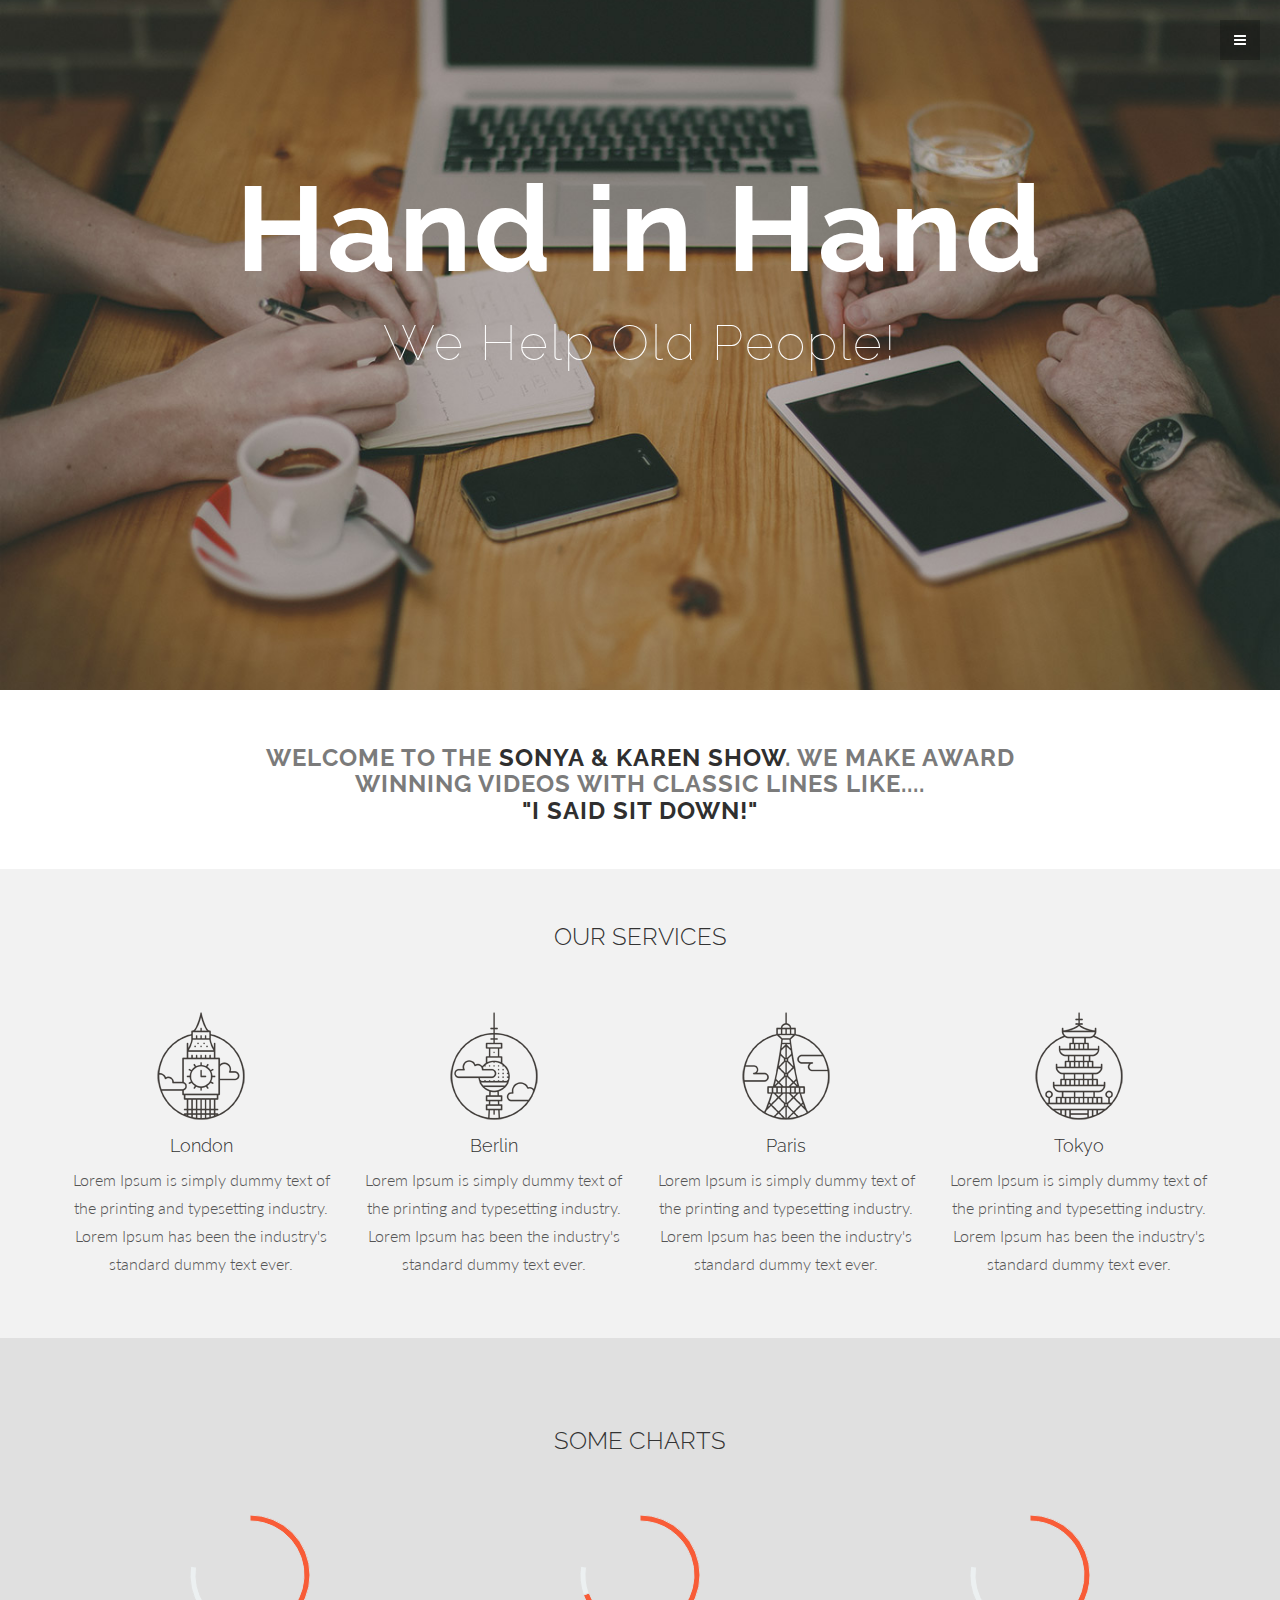
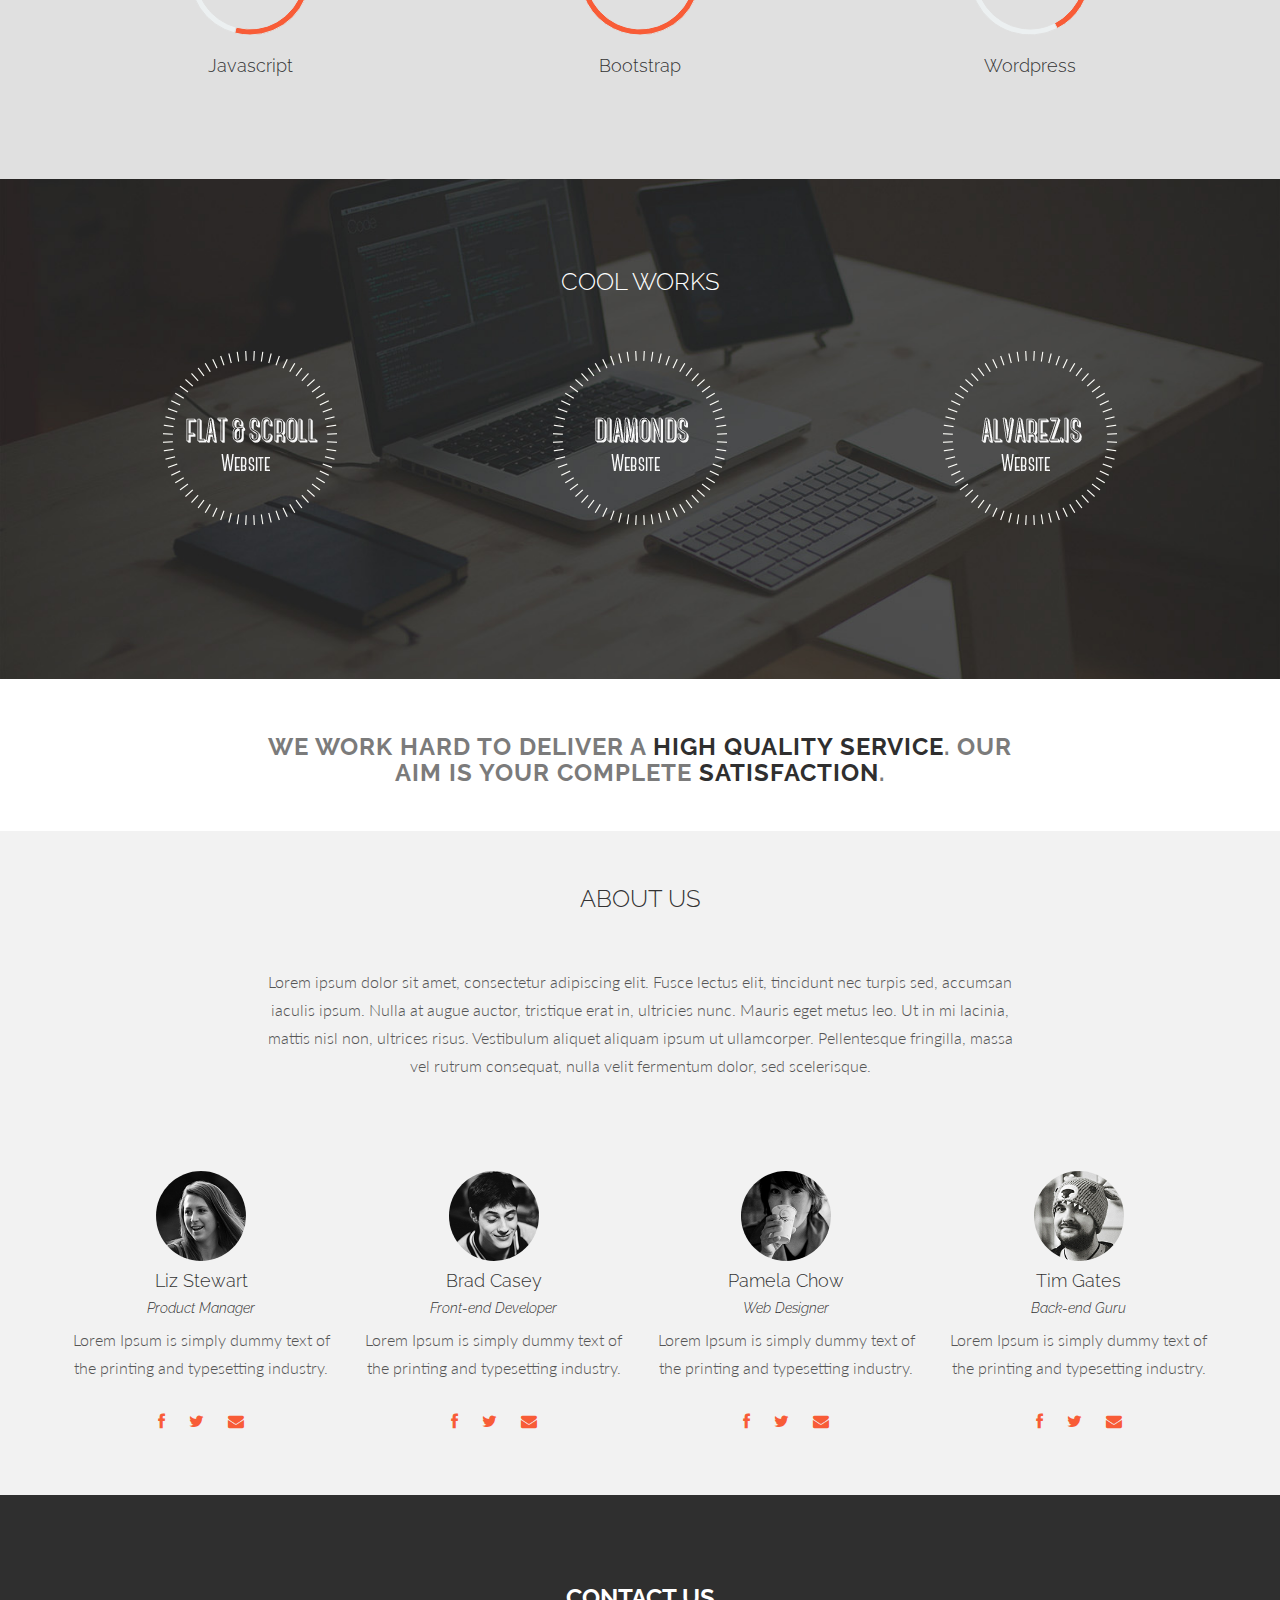
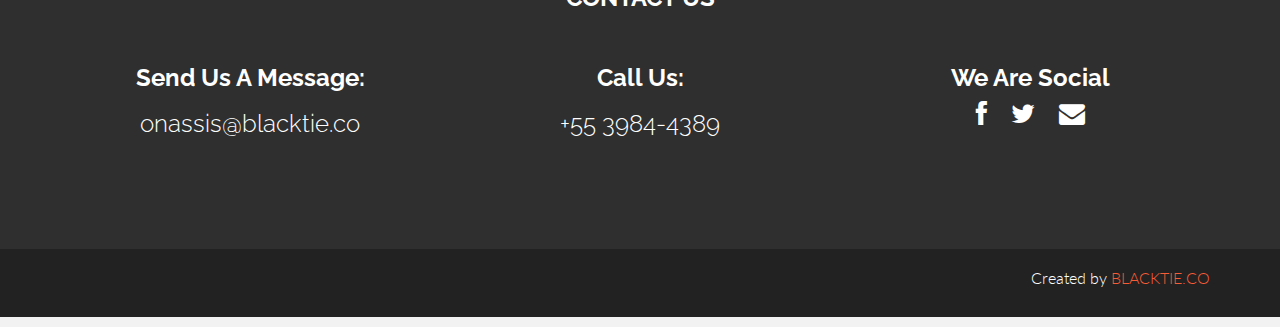
==== index.html @ 619f64b6 "initial push" ====
<!DOCTYPE html>
<html lang="en">
  <head>
    <meta charset="utf-8">
    <meta name="viewport" content="width=device-width, initial-scale=1.0">
    <meta name="description" content="">
    <meta name="author" content="">
    <link rel="shortcut icon" href="assets/ico/favicon.png">

    <title>Onassis - Bootstrap 3 Theme</title>

    <!-- Bootstrap core CSS -->
    <link href="assets/css/bootstrap.css" rel="stylesheet">

    <!-- Custom styles for this template -->
    <link href="assets/css/main.css" rel="stylesheet">
	<link rel="stylesheet" href="assets/css/font-awesome.min.css">

    <script src="assets/js/jquery.min.js"></script>
	<script src="assets/js/Chart.js"></script>
	<script src="assets/js/modernizr.custom.js"></script>
	

	
    <link href='http://fonts.googleapis.com/css?family=Lato:300,400,700,300italic,400italic' rel='stylesheet' type='text/css'>
    <link href='http://fonts.googleapis.com/css?family=Raleway:400,300,700' rel='stylesheet' type='text/css'>

    <!-- HTML5 shim and Respond.js IE8 support of HTML5 elements and media queries -->
    <!--[if lt IE 9]>
      <script src="assets/js/html5shiv.js"></script>
      <script src="assets/js/respond.min.js"></script>
    <![endif]-->
  </head>

  <body data-spy="scroll" data-offset="0" data-target="#theMenu">
		
	<!-- Menu -->
	<nav class="menu" id="theMenu">
		<div class="menu-wrap">
			<h1 class="logo"><a href="index.html#home">Onassis</a></h1>
			<i class="icon-remove menu-close"></i>
			<a href="#home" class="smoothScroll">Home</a>
			<a href="#services" class="smoothScroll">Services</a>
			<a href="#portfolio" class="smoothScroll">Portfolio</a>
			<a href="#about" class="smoothScroll">About</a>
			<a href="#contact" class="smoothScroll">Contact</a>
			<a href="#"><i class="icon-facebook"></i></a>
			<a href="#"><i class="icon-twitter"></i></a>
			<a href="#"><i class="icon-dribbble"></i></a>
			<a href="#"><i class="icon-envelope"></i></a>
		</div>
		
		<!-- Menu button -->
		<div id="menuToggle"><i class="icon-reorder"></i></div>
	</nav>


	
	<!-- ========== HEADER SECTION ========== -->
	<section id="home" name="home"></section>
	<div id="headerwrap">
		<div class="container">
			<br>
			<h1>Hand in Hand</h1>
			<h2>We Help Old People!</h2>
			<div class="row">
				<br>
				<br>
				<br>
				<div class="col-lg-6 col-lg-offset-3">
				</div>
			</div>
		</div><!-- /container -->
	</div><!-- /headerwrap -->
	
	
	<!-- ========== WHITE SECTION ========== -->
	<div id="w">
		<div class="container">
			<div class="row">
				<div class="col-lg-8 col-lg-offset-2">
				<h3>WELCOME TO THE <bold>SONYA & KAREN SHOW</bold>. WE MAKE AWARD WINNING VIDEOS WITH CLASSIC LINES LIKE.... <br/>
					<bold>"I SAID SIT DOWN!"</bold> 
				</h3>
				</div>
			</div>
		</div><!-- /container -->
	</div><!-- /w -->
	
	<!-- ========== SERVICES - GREY SECTION ========== -->
	<section id="services" name="services"></section>
	<div id="g">
		<div class="container">
			<div class="row">
				<h3>OUR SERVICES</h3>
				<br>
				<br>
				<div class="col-lg-3">
					<img src="assets/img/s1.png">
					<h4>London</h4>
					<p>Lorem Ipsum is simply dummy text of the printing and typesetting industry. Lorem Ipsum has been the industry's standard dummy text ever.</p>
				</div>
				<div class="col-lg-3">
					<img src="assets/img/s2.png">
					<h4>Berlin</h4>
					<p>Lorem Ipsum is simply dummy text of the printing and typesetting industry. Lorem Ipsum has been the industry's standard dummy text ever.</p>
				</div>
				<div class="col-lg-3">
					<img src="assets/img/s3.png">
					<h4>Paris</h4>
					<p>Lorem Ipsum is simply dummy text of the printing and typesetting industry. Lorem Ipsum has been the industry's standard dummy text ever.</p>
				</div>
				<div class="col-lg-3">
					<img src="assets/img/s4.png">
					<h4>Tokyo</h4>
					<p>Lorem Ipsum is simply dummy text of the printing and typesetting industry. Lorem Ipsum has been the industry's standard dummy text ever.</p>
				</div>
			</div>
		</div><!-- /container -->
	</div><!-- /g -->
	
	<!-- ========== CHARTS - DARK GREY SECTION ========== -->
	<div id="dg">
		<div class="container">
			<div class="row">
				<h3>SOME CHARTS</h3>
				<br>
				<br>
				<div class="col-lg-4">
					<canvas id="javascript" height="130" width="130"></canvas>
					<br>
					<h4>Javascript</h4>
					<br>
					<script>
						var doughnutData = [
								{
									value: 70,
									color:"#f85c37"
								},
								{
									value : 30,
									color : "#ecf0f1"
								}
							];
							var myDoughnut = new Chart(document.getElementById("javascript").getContext("2d")).Doughnut(doughnutData);
					</script>

				</div>
				<div class="col-lg-4">
					<canvas id="bootstrap" height="130" width="130"></canvas>
					<br>
					<h4>Bootstrap</h4>
					<br>
					<script>
						var doughnutData = [
								{
									value: 90,
									color:"#f85c37"
								},
								{
									value : 10,
									color : "#ecf0f1"
								}
							];
							var myDoughnut = new Chart(document.getElementById("bootstrap").getContext("2d")).Doughnut(doughnutData);
					</script>
				</div>
				<div class="col-lg-4">
					<canvas id="wordpress" height="130" width="130"></canvas>
					<br>
					<h4>Wordpress</h4>
					<br>
					<script>
						var doughnutData = [
								{
									value: 55,
									color:"#f85c37"
								},
								{
									value : 45,
									color : "#ecf0f1"
								}
							];
							var myDoughnut = new Chart(document.getElementById("wordpress").getContext("2d")).Doughnut(doughnutData);
					</script>
				</div>
			
			</div>	
		</div><!-- /container -->
	</div><!-- /dg -->
	
	<section id="portfolio" name="portfolio"></section>
	<div id="portfoliowrap">
		<div class="container">
			<div class="row">
				<h3>COOL WORKS</h3>
				<br>
				<br>
				<div class="col-lg-4 port-space">
					<a href="item.html"><img src="assets/img/work1.png"></a>
				</div>
				<div class="col-lg-4 port-space">
					<a href="item.html"><img src="assets/img/work2.png"></a>
				</div>
				<div class="col-lg-4 port-space">
					<a href="item.html"><img src="assets/img/work3.png"></a>
				</div>				
			</div>	
		</div><!-- /container -->
	</div><!-- /portfoliowrap -->
	
	<!-- ========== WHITE SECTION ========== -->
	<div id="w">
		<div class="container">
			<div class="row">
				<div class="col-lg-8 col-lg-offset-2">
				<h3>WE WORK HARD TO DELIVER A <bold>HIGH QUALITY SERVICE</bold>. OUR AIM IS YOUR COMPLETE <bold>SATISFACTION</bold>.
				</h3>
				</div>
			</div>
		</div><!-- /container -->
	</div><!-- /w -->
	
	<!-- ========== ABOUT - GREY SECTION ========== -->
	<section id="about" name="about"></section>
	<div id="g">
		<div class="container">
			<div class="row">
				<h3>ABOUT US</h3>
				<br>
				<br>
				<div class="col-lg-2"></div>
				<div class="col-lg-8">
				<p>Lorem ipsum dolor sit amet, consectetur adipiscing elit. Fusce lectus elit, tincidunt nec turpis sed, accumsan iaculis ipsum. Nulla at augue auctor, tristique erat in, ultricies nunc. Mauris eget metus leo. Ut in mi lacinia, mattis nisl non, ultrices risus. Vestibulum aliquet aliquam ipsum ut ullamcorper. Pellentesque fringilla, massa vel rutrum consequat, nulla velit fermentum dolor, sed scelerisque.</p>
				<br>
				<br>
				</div>
				<div class="col-lg-2"></div>
				<div class="col-lg-3 team">
					<img class="img-circle" src="assets/img/team01.jpg" height="90" width="90">
					<h4>Liz Stewart</h4>
					<h5><i>Product Manager</i></h5>
					<p>Lorem Ipsum is simply dummy text of the printing and typesetting industry.</p>
					<p>
						<a href="index.html#"><i class="icon-facebook"></i></a>
						<a href="index.html#"><i class="icon-twitter"></i></a>
						<a href="index.html#"><i class="icon-envelope"></i></a>

					</p>
				</div>

				<div class="col-lg-3 team">
					<img class="img-circle" src="assets/img/team02.jpg" height="90" width="90">
					<h4>Brad Casey</h4>
					<h5><i>Front-end Developer</i></h5>
					<p>Lorem Ipsum is simply dummy text of the printing and typesetting industry.</p>
					<p>
						<a href="index.html#"><i class="icon-facebook"></i></a>
						<a href="index.html#"><i class="icon-twitter"></i></a>
						<a href="index.html#"><i class="icon-envelope"></i></a>

					</p>
				</div>

				<div class="col-lg-3 team">
					<img class="img-circle" src="assets/img/team03.jpg" height="90" width="90">
					<h4>Pamela Chow</h4>
					<h5><i>Web Designer</i></h5>
					<p>Lorem Ipsum is simply dummy text of the printing and typesetting industry.</p>
					<p>
						<a href="index.html#"><i class="icon-facebook"></i></a>
						<a href="index.html#"><i class="icon-twitter"></i></a>
						<a href="index.html#"><i class="icon-envelope"></i></a>

					</p>
				</div>

				<div class="col-lg-3 team">
					<img class="img-circle" src="assets/img/team04.jpg" height="90" width="90">
					<h4>Tim Gates</h4>
					<h5><i>Back-end Guru</i></h5>
					<p>Lorem Ipsum is simply dummy text of the printing and typesetting industry.</p>
					<p>
						<a href="index.html#"><i class="icon-facebook"></i></a>
						<a href="index.html#"><i class="icon-twitter"></i></a>
						<a href="index.html#"><i class="icon-envelope"></i></a>

					</p>
				</div>
			</div>
		</div><!-- /container -->
	</div><!-- /g -->
	
	<!-- ========== FOOTER SECTION ========== -->
	<section id="contact" name="contact"></section>
	<div id="f">
		<div class="container">
			<div class="row">
					<h3><b>CONTACT US</b></h3>
					<br>
					<div class="col-lg-4">
						<h3><b>Send Us A Message:</b></h3>
						<h3>onassis@blacktie.co</h3>
						<br>
					</div>
					
					<div class="col-lg-4">	
						<h3><b>Call Us:</b></h3>
						<h3>+55 3984-4389</h3>
						<br>
					</div>
					
					<div class="col-lg-4">
						<h3><b>We Are Social</b></h3>
						<p>
							<a href="index.html#"><i class="icon-facebook"></i></a>
							<a href="index.html#"><i class="icon-twitter"></i></a>
							<a href="index.html#"><i class="icon-envelope"></i></a>
						</p>
						<br>
					</div>
				</div>
			</div>
		</div><!-- /container -->
	</div><!-- /f -->
	
	<div id="c">
		<div class="container">
			<p>Created by <a href="http://www.blacktie.co">BLACKTIE.CO</a></p>
		
		</div>
	</div>
	
	

    <!-- Bootstrap core JavaScript
    ================================================== -->
    <!-- Placed at the end of the document so the pages load faster -->
	<script src="assets/js/classie.js"></script>
    <script src="assets/js/bootstrap.min.js"></script>
    <script src="assets/js/smoothscroll.js"></script>
	<script src="assets/js/main.js"></script>
</body>
</html>
---- assets/css/main.css ----
/*
 * Author: Carlos Alvarez
 * URL: http://alvarez.is
 *
 * Project Name: Onassis - Free Bootstrap 3 Theme
 * Version: 1.0
 * URL: http://blacktie.co
 */

body {
  background-color: #f2f2f2;
    font-family: "Lato";
    font-weight: 300;
    font-size: 16px;
    color: #555;

    -webkit-font-smoothing: antialiased;
    -webkit-overflow-scrolling: touch;
}

/* Titles */
h1, h2, h3, h4, h5, h6 {
    font-family: "Raleway";
    font-weight: 300;
    color: #333;
}


/* Paragraph & Typographic */
p {
    line-height: 28px;
    margin-bottom: 25px;
}

.centered {
    text-align: center;
}

/* Links */
a {
    color: #f85c37;
    word-wrap: break-word;

    -webkit-transition: color 0.1s ease-in, background 0.1s ease-in;
    -moz-transition: color 0.1s ease-in, background 0.1s ease-in;
    -ms-transition: color 0.1s ease-in, background 0.1s ease-in;
    -o-transition: color 0.1s ease-in, background 0.1s ease-in;
    transition: color 0.1s ease-in, background 0.1s ease-in;
}

a:hover,
a:focus {
    color: #7b7b7b;
    text-decoration: none;
    outline: 0;
}

a:before,
a:after {
    -webkit-transition: color 0.1s ease-in, background 0.1s ease-in;
    -moz-transition: color 0.1s ease-in, background 0.1s ease-in;
    -ms-transition: color 0.1s ease-in, background 0.1s ease-in;
    -o-transition: color 0.1s ease-in, background 0.1s ease-in;
    transition: color 0.1s ease-in, background 0.1s ease-in;
}

 hr {
    display: block;
    height: 1px;
    border: 0;
    border-top: 1px solid #ccc;
    margin: 1em 0;
    padding: 0;
}


/* ==========================================================================
   Wrap Sections
   ========================================================================== */

#headerwrap {
	background: url(../img/header-bg.jpg) no-repeat center top;
	margin-top: -10px;
	padding-top:20px;
	text-align:center;
	background-attachment: relative;
	background-position: center center;
	min-height: 700px;
	width: 100%;
	
    -webkit-background-size: 100%;
    -moz-background-size: 100%;
    -o-background-size: 100%;
    background-size: 100%;

    -webkit-background-size: cover;
    -moz-background-size: cover;
    -o-background-size: cover;
    background-size: cover;
}

#headerwrap h1 {
	margin-top: 130px;
	color: white;
	font-size: 120px;
	font-weight: 700;
	letter-spacing: 3px;
}

#headerwrap h2 {
	color: white;
	font-size: 50px;
	font-weight: 100;
	letter-spacing: 2px;
}

/* Portfolio Wrap */
#portfoliowrap {
	background: url(../img/portfolio-bg.jpg) no-repeat center top;
	margin-top: 0px;
	padding-top:70px;
	text-align:center;
	background-attachment: relative;
	background-position: center center;
	min-height: 500px;
	width: 100%;
	
    -webkit-background-size: 100%;
    -moz-background-size: 100%;
    -o-background-size: 100%;
    background-size: 100%;

    -webkit-background-size: cover;
    -moz-background-size: cover;
    -o-background-size: cover;
    background-size: cover;
}


#portfoliowrap h3 {
	color: #ffffff;
}

.port-space {
	padding-bottom: 20px;
}


/* White Wrap */

#w {
	background: #ffffff;
	padding-top: 35px;
	padding-bottom: 35px;
	text-align: center;
}

#w h3 {
	font-weight: 700;
	color: #7b7b7b;
	letter-spacing: 1px;
}

#w bold {
	color: #2f2f2f;
}


/* Grey Wrap */

#g {
	background: #f2f2f2;
	padding-top: 35px;
	padding-bottom: 35px;
	text-align: center;
}

/* Dark Grey Wrap */
#dg {
	background: #e0e0e0;
	padding-top: 70px;
	padding-bottom: 70px;
	text-align: center;
}

/* Footer Wrap */

#f {
	background: #2f2f2f;
	padding-top: 70px;
	padding-bottom: 70px;
	text-align: center
}

#f h3 {
	color: white;	
}

#f i {
	font-size: 26px;
	color: white;
	padding-left: 10px;
	padding-right: 10px;
}

/* Copyright Wrap */

#c {
	background: #222222;
	padding-top: 15px;
	text-align: right;
}

#c p {
	color: white
}


/* item Wrap */

#itemwrap {
	background: url(../img/item-bg.jpg) no-repeat center top;
	margin-top: 0px;
	padding-top:70px;
	text-align:center;
	background-attachment: relative;
	background-position: center center;
	min-height: 500px;
	width: 100%;
	
    -webkit-background-size: 100%;
    -moz-background-size: 100%;
    -o-background-size: 100%;
    background-size: 100%;

    -webkit-background-size: cover;
    -moz-background-size: cover;
    -o-background-size: cover;
    background-size: cover;
}

#itemwrap h1 {
	margin-top: 40px;
	color: white;
	font-size: 100px;
	font-weight: 700;
	letter-spacing: 3px;
}

#itemwrap h2 {
	color: white;
	font-size: 50px;
	font-weight: 100;
	letter-spacing: 2px;
}


.desc {
	text-align: left;
}

.desc-b {
	border-left: 4px solid #bababa;
}

.desc-a i {
	color: #555;
	padding-right: 8px;
}

.desc-b i {
	color: #555;
	padding-right: 8px;
}



/* MENU CONF*/

.menu {
	position: fixed;
	right: -200px;
	width: 260px;
	height: 100%;
	top: 0;
	z-index: 10;
	text-align: left;
}

.menu.menu-open {
	right: 0px;
}

.menu-wrap {
	position: absolute;
	top: 0;
	left: 60px;
	background: #1a1a1a;
	width: 200px;
	height: 100%;
}

.menu h1.logo a {
	font-family: 'Raleway', Helvetica, Arial, sans-serif;
	font-size: 16px;
	font-weight: 800;
	letter-spacing: 0.15em;
	line-height: 40px;
	text-transform: uppercase;
	color: #ffffff;
	margin-top: 20px;
}

.menu h1.logo a:hover {
	color: #f85c37;
}

.menu img.logo {
	margin: 20px 0;
	max-width: 160px;
}

.menu a {
	margin-left: 20px;
	color: #808080;
	display: block;
	font-size: 12px;
	font-weight: 700;
	line-height: 40px;
	letter-spacing: 0.1em;
	text-transform: uppercase;
}

.menu a:hover {
	color: #ffffff;
}

.menu a:active {
	color: #ffffff;
}

.menu a > i {
	float: left;
	display: inline-block;
	vertical-align: middle; 
	text-align: left;
	width: 25px;
	font-size: 14px;
	line-height: 40px;
	margin: 25px 2px;
}

.menu-close {
	cursor: pointer;
	display: block;
	position: absolute;
	font-size: 14px;
	color: #808080;
	width: 40px;
	height: 40px;
	line-height: 40px;
	top: 20px;
	right: 5px;
	-webkit-transition: all .1s ease-in-out;
	   -moz-transition: all .1s ease-in-out;
		-ms-transition: all .1s ease-in-out;
		 -o-transition: all .1s ease-in-out;
			transition: all .1s ease-in-out;
}

.menu-close:hover {
	color: #ffffff;
	-webkit-transition: all .1s ease-in-out;
	   -moz-transition: all .1s ease-in-out;
		-ms-transition: all .1s ease-in-out;
		 -o-transition: all .1s ease-in-out;
			transition: all .1s ease-in-out;
}

/* Push the body after clicking the menu button */
.body-push {
	overflow-x: hidden;
	position: relative;
	left: 0;
}

.body-push-toright {
	left: 200px;
}

.body-push-toleft {
	left: -200px;
}

.menu,
.body-push {
	-webkit-transition: all .3s ease;
	   -moz-transition: all .3s ease;
		-ms-transition: all .3s ease;
		 -o-transition: all .3s ease;
			transition: all .3s ease;
}

#menuToggle {
	position: absolute;
	top: 20px;
	left: 0;
	z-index: 11;
	display: block;
	text-align: center;
	font-size: 14px;
	color: #ffffff;
	width: 40px;
	height: 40px;
	line-height: 40px;
	cursor: pointer;
	background: rgba(0,0,0,0.25);
	-webkit-transition: all .1s ease-in-out;
	   -moz-transition: all .1s ease-in-out;
		-ms-transition: all .1s ease-in-out;
		 -o-transition: all .1s ease-in-out;
			transition: all .1s ease-in-out;
}

#menuToggle:hover {
	color: #ffffff;
	background: rgba(0,0,0,0.2);
	-webkit-transition: all .1s ease-in-out;
	   -moz-transition: all .1s ease-in-out;
		-ms-transition: all .1s ease-in-out;
		 -o-transition: all .1s ease-in-out;
			transition: all .1s ease-in-out;
}


/* BUTTON CONF */

.btn-theme {
	color: #fff;
	background-color: #1abc9c;
	padding-left: 40px;
	padding-right: 40px;
	padding-bottom: 10px;
	padding-top: 10px;
	font-weight: 700;
	border-radius: 3px;
}

.btn-theme:hover {
	cursor: pointer;
	color: white;
	background-color: #16a085;
	
}

/* TEAM CONF */

.team {
	padding-top: 20px;
}

.team:hover {
	background: white;
}

.team a {
	padding-right: 10px;
	padding-left: 10px;
}
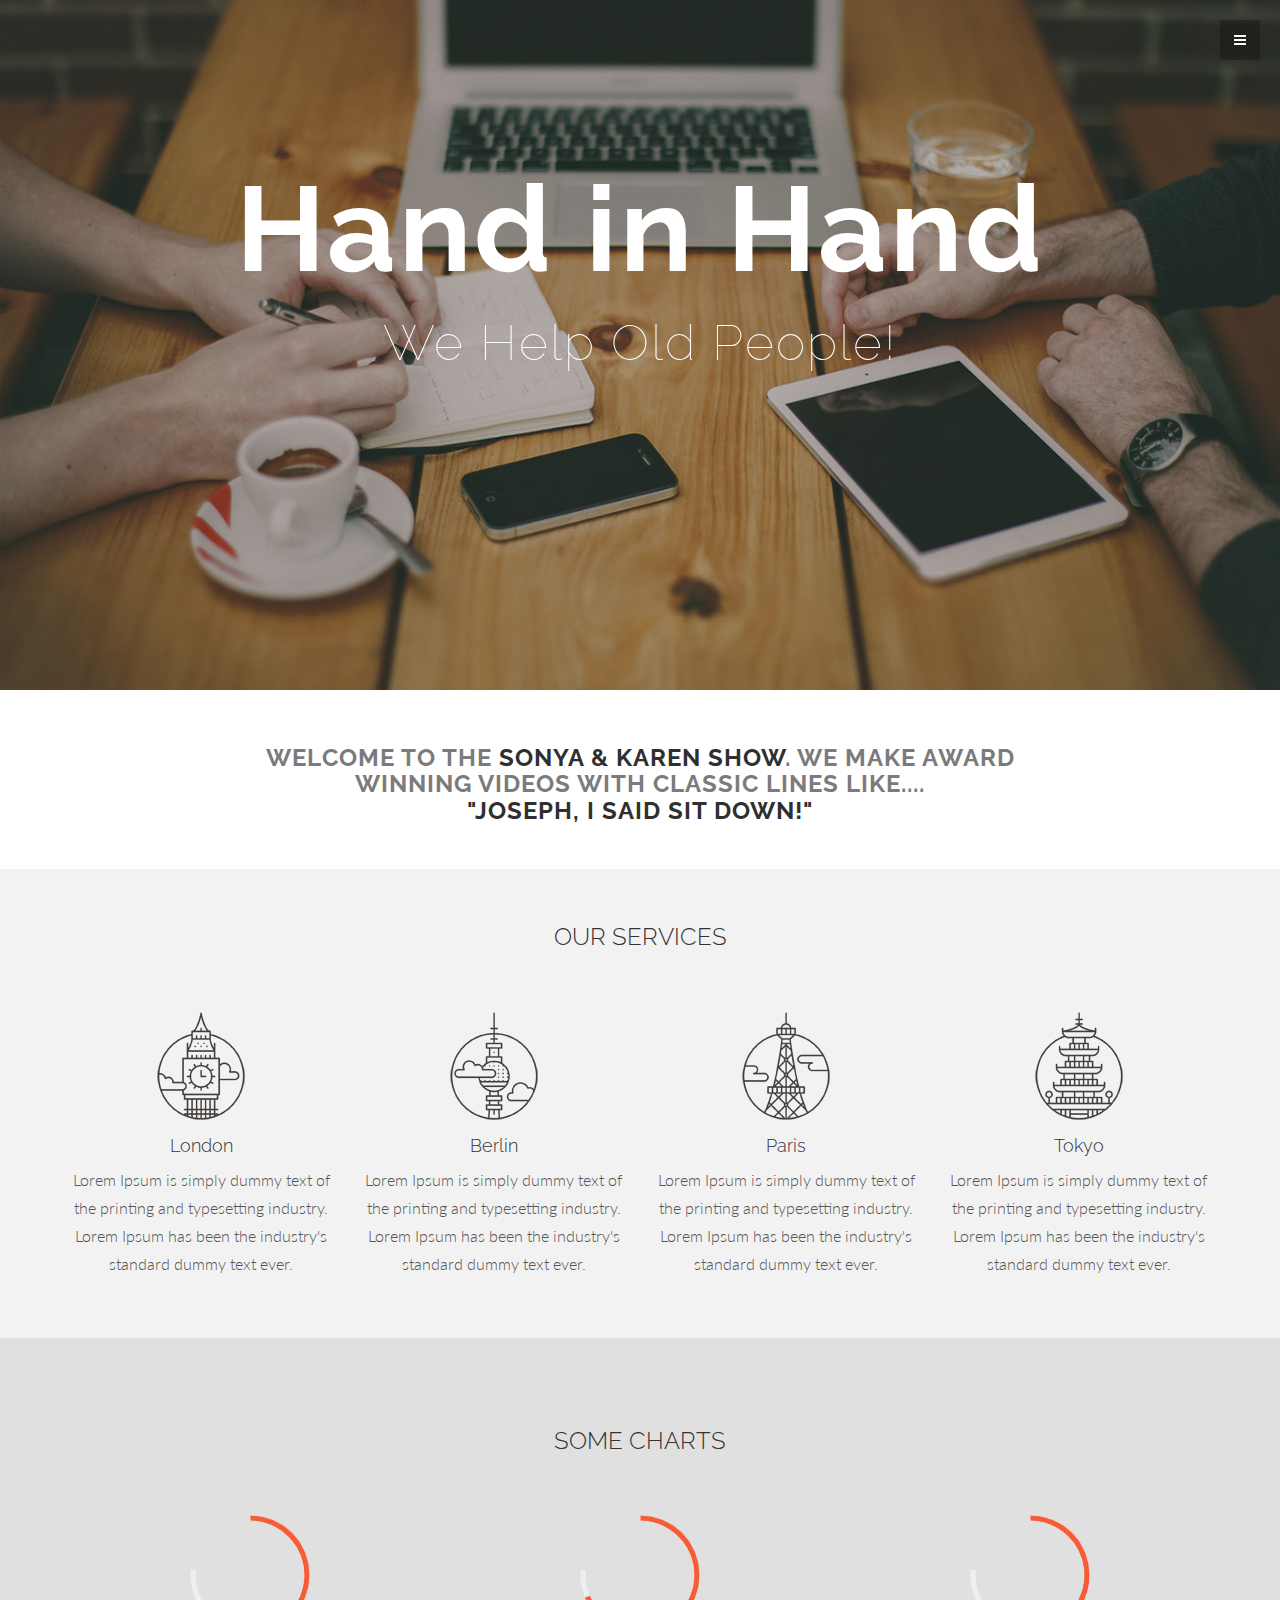
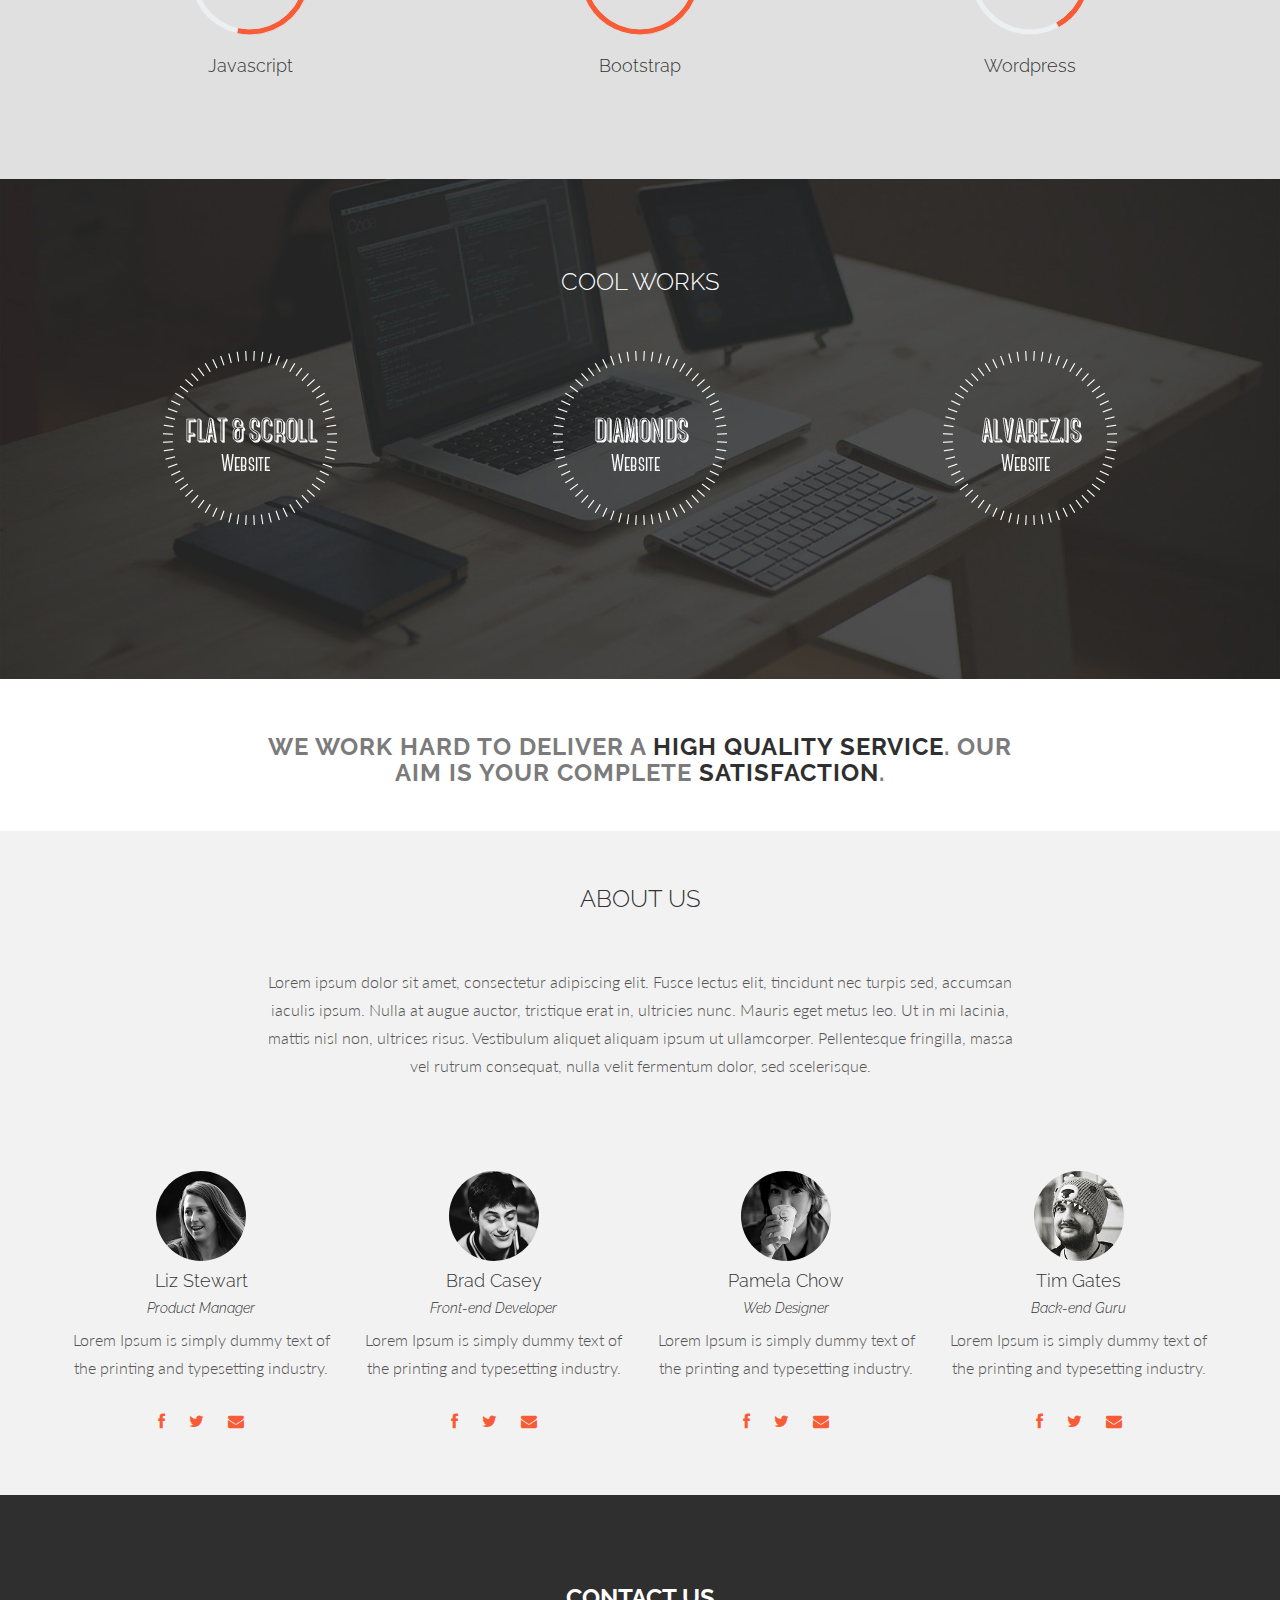
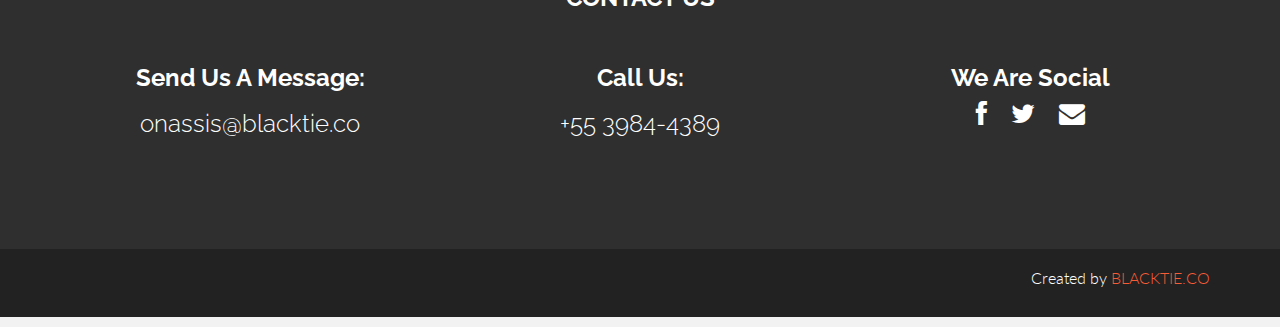
==== commit 8b55f70a: "Update index.html" ====
--- a/index.html
+++ b/index.html
@@ -80,7 +80,7 @@
 			<div class="row">
 				<div class="col-lg-8 col-lg-offset-2">
 				<h3>WELCOME TO THE <bold>SONYA & KAREN SHOW</bold>. WE MAKE AWARD WINNING VIDEOS WITH CLASSIC LINES LIKE.... <br/>
-					<bold>"I SAID SIT DOWN!"</bold> 
+					<bold>"JOSEPH, I SAID SIT DOWN!"</bold> 
 				</h3>
 				</div>
 			</div>
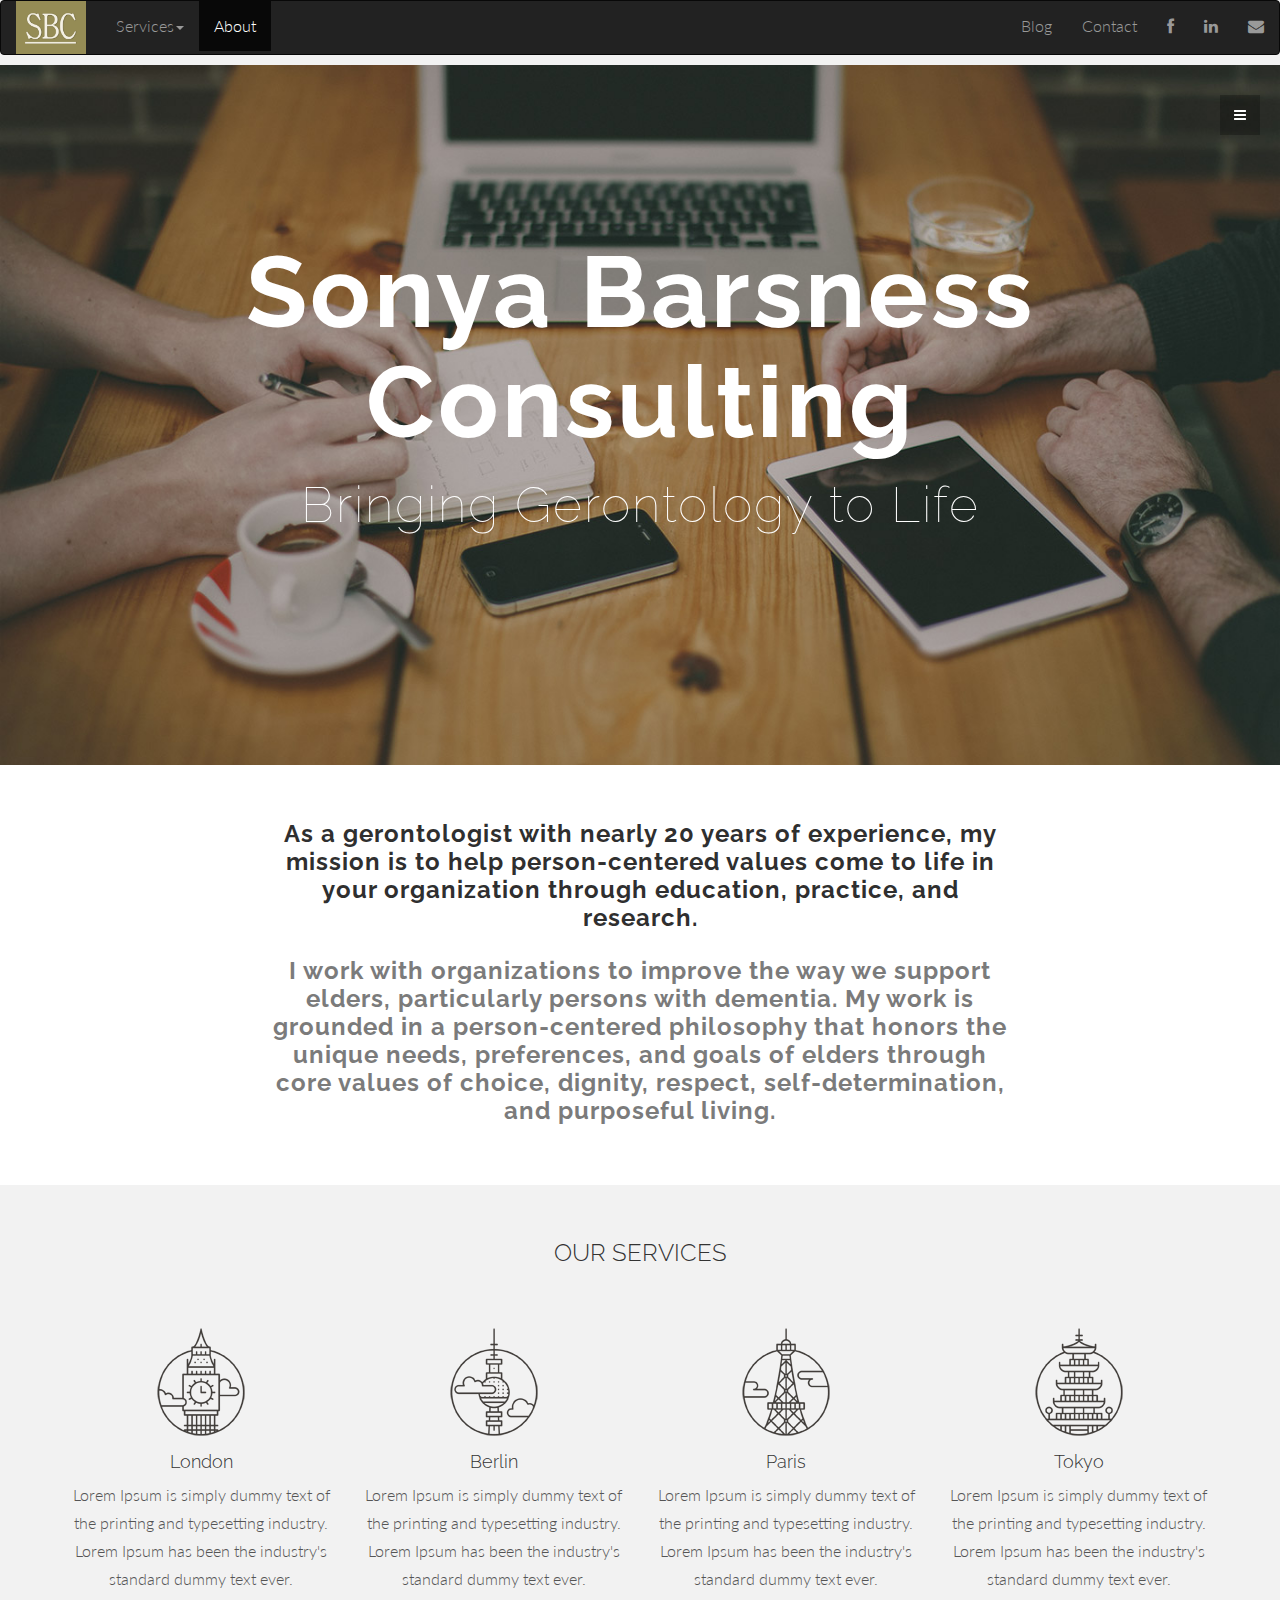
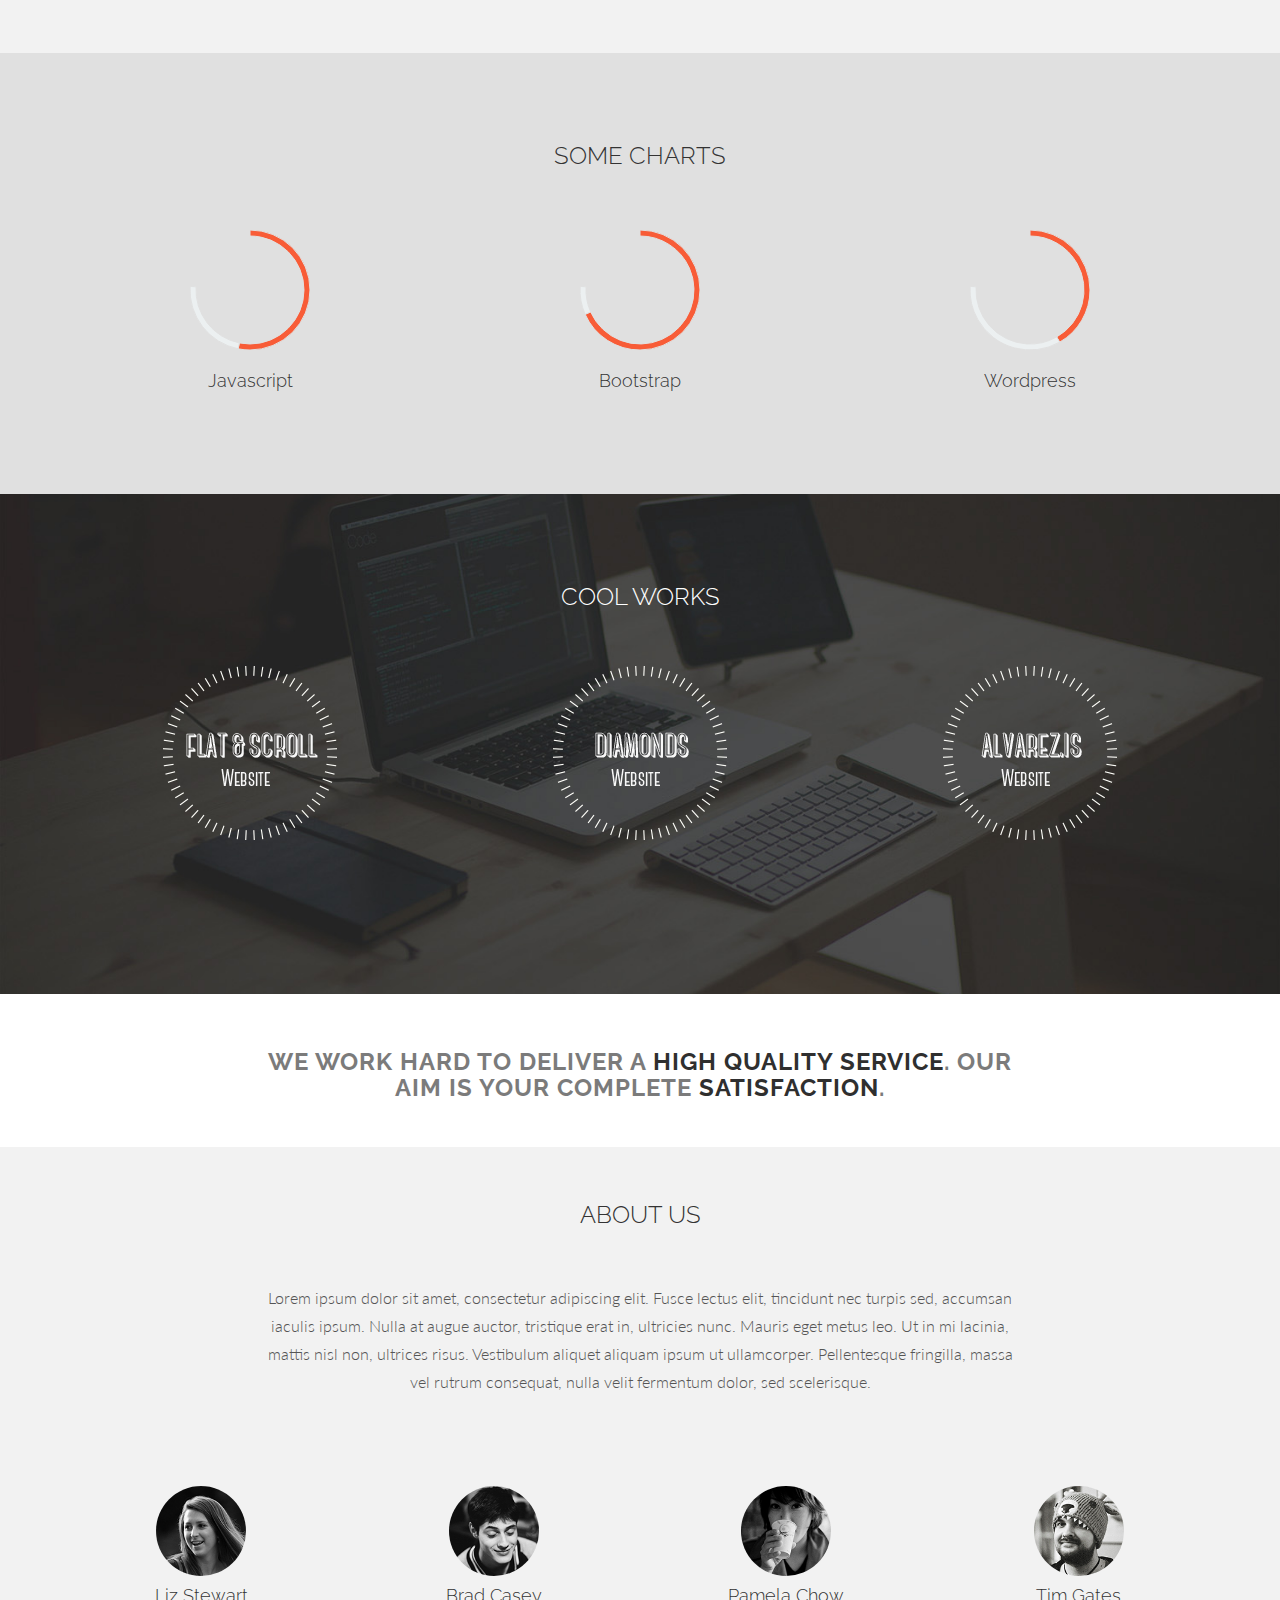
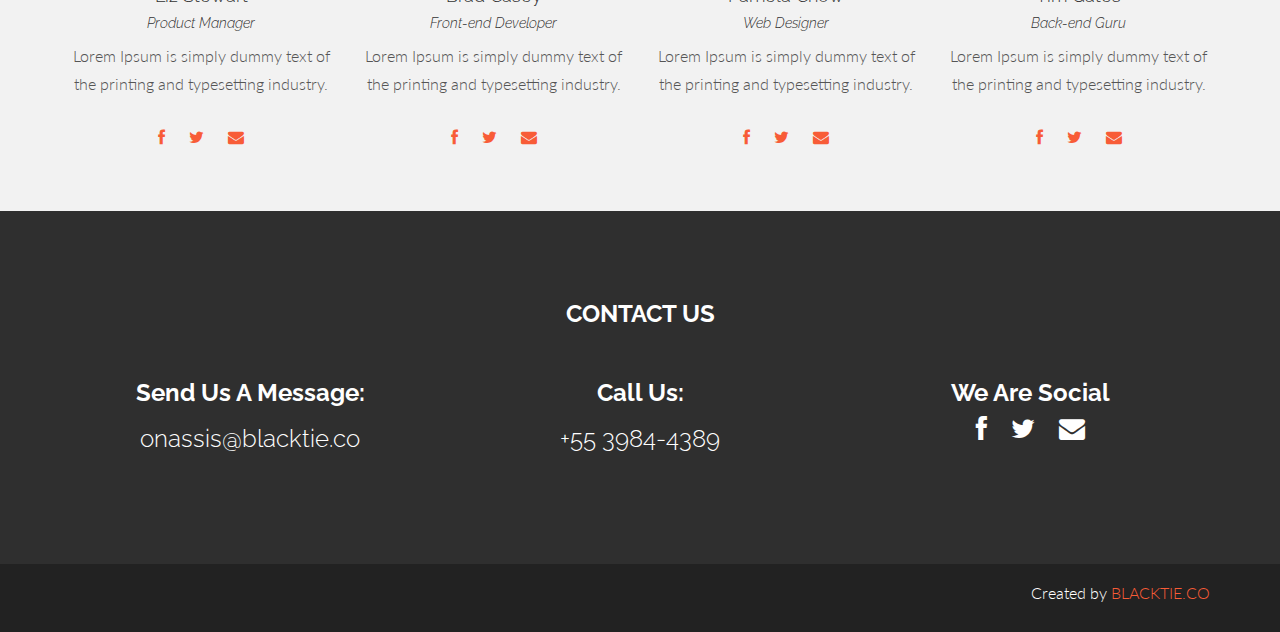
==== commit aacb6173: "initial move to Sonyas landing page" ====
--- a/index.html
+++ b/index.html
@@ -31,6 +31,44 @@
       <script src="assets/js/respond.min.js"></script>
     <![endif]-->
   </head>
+<nav class="navbar navbar-inverse" role="navigation">
+  <div class="container-fluid">
+    <!-- Brand and toggle get grouped for better mobile display -->
+    <div class="navbar-header">
+      <button type="button" class="navbar-toggle collapsed" data-toggle="collapse" data-target="#bs-example-navbar-collapse-1">
+        <span class="sr-only">Toggle navigation</span>
+        <span class="icon-bar"></span>
+        <span class="icon-bar"></span>
+        <span class="icon-bar"></span>
+      </button>
+      <a class="navbar-brand" href="#"><img class="img-responsive" src="assets/img/sbclogo2.jpg"></a>
+    </div>
+
+    <!-- Collect the nav links, forms, and other content for toggling -->
+    <div class="collapse navbar-collapse" id="bs-example-navbar-collapse-1">
+      <ul class="nav navbar-nav">
+        <li class="dropdown">
+          <a href="#" class="dropdown-toggle" data-toggle="dropdown">Services<span class="caret"></span></a>
+          <ul class="dropdown-menu" role="menu">
+            <li><a href="#">Gather Information</a></li>
+            <li class="divider"></li>
+            <li><a href="#">Share Information & Ideas</a></li>
+            <li class="divider"></li>
+            <li><a href="#">Translate Information & Ideas Into Practice</a></li>
+          </ul>
+        </li>
+        <li class="active"><a href="#">About</a></li>
+      </ul>
+      <ul class="nav navbar-nav navbar-right">
+        <li><a href="#">Blog</a></li>
+        <li><a href="#">Contact</a></li>
+		<li><a href="#"><i class="icon-facebook"></i></a></li>
+		<li><a href="#"><i class="icon-linkedin"></i></a></li>
+		<li><a href="#"><i class="icon-envelope"></i></a></li>
+      </ul>
+    </div><!-- /.navbar-collapse -->
+  </div><!-- /.container-fluid -->
+</nav>
 
   <body data-spy="scroll" data-offset="0" data-target="#theMenu">
 		
@@ -61,8 +99,8 @@
 	<div id="headerwrap">
 		<div class="container">
 			<br>
-			<h1>Hand in Hand</h1>
-			<h2>We Help Old People!</h2>
+			<h1>Sonya Barsness Consulting</h1>
+			<h2>Bringing Gerontology to Life</h2>
 			<div class="row">
 				<br>
 				<br>
@@ -79,8 +117,10 @@
 		<div class="container">
 			<div class="row">
 				<div class="col-lg-8 col-lg-offset-2">
-				<h3>WELCOME TO THE <bold>SONYA & KAREN SHOW</bold>. WE MAKE AWARD WINNING VIDEOS WITH CLASSIC LINES LIKE.... <br/>
-					<bold>"JOSEPH, I SAID SIT DOWN!"</bold> 
+				<h3> <p><bold>As a gerontologist with nearly 20 years of experience, my mission is to help person-centered values come to life in your organization through education, practice, and research.</bold>  </p>
+
+                <p>I work with organizations to improve the way we support elders, particularly persons with dementia. My work is grounded in a person-centered philosophy that honors the unique needs, preferences, and goals of elders through core values of choice, dignity, respect, self-determination, and purposeful living. 
+				</p>
 				</h3>
 				</div>
 			</div>
--- a/assets/css/main.css
+++ b/assets/css/main.css
@@ -102,7 +102,7 @@
 #headerwrap h1 {
 	margin-top: 130px;
 	color: white;
-	font-size: 120px;
+	font-size: 100px;
 	font-weight: 700;
 	letter-spacing: 3px;
 }
@@ -282,7 +282,7 @@
 	right: -200px;
 	width: 260px;
 	height: 100%;
-	top: 0;
+	top: 100;
 	z-index: 10;
 	text-align: left;
 }
@@ -466,4 +466,12 @@
 .team a {
 	padding-right: 10px;
 	padding-left: 10px;
+}
+
+.navbar-brand { 
+    max-height: 100px;
+    max-width: 100px; 
+    overflow: visible;
+    padding-top: 0;
+    padding-bottom: 0; 
 }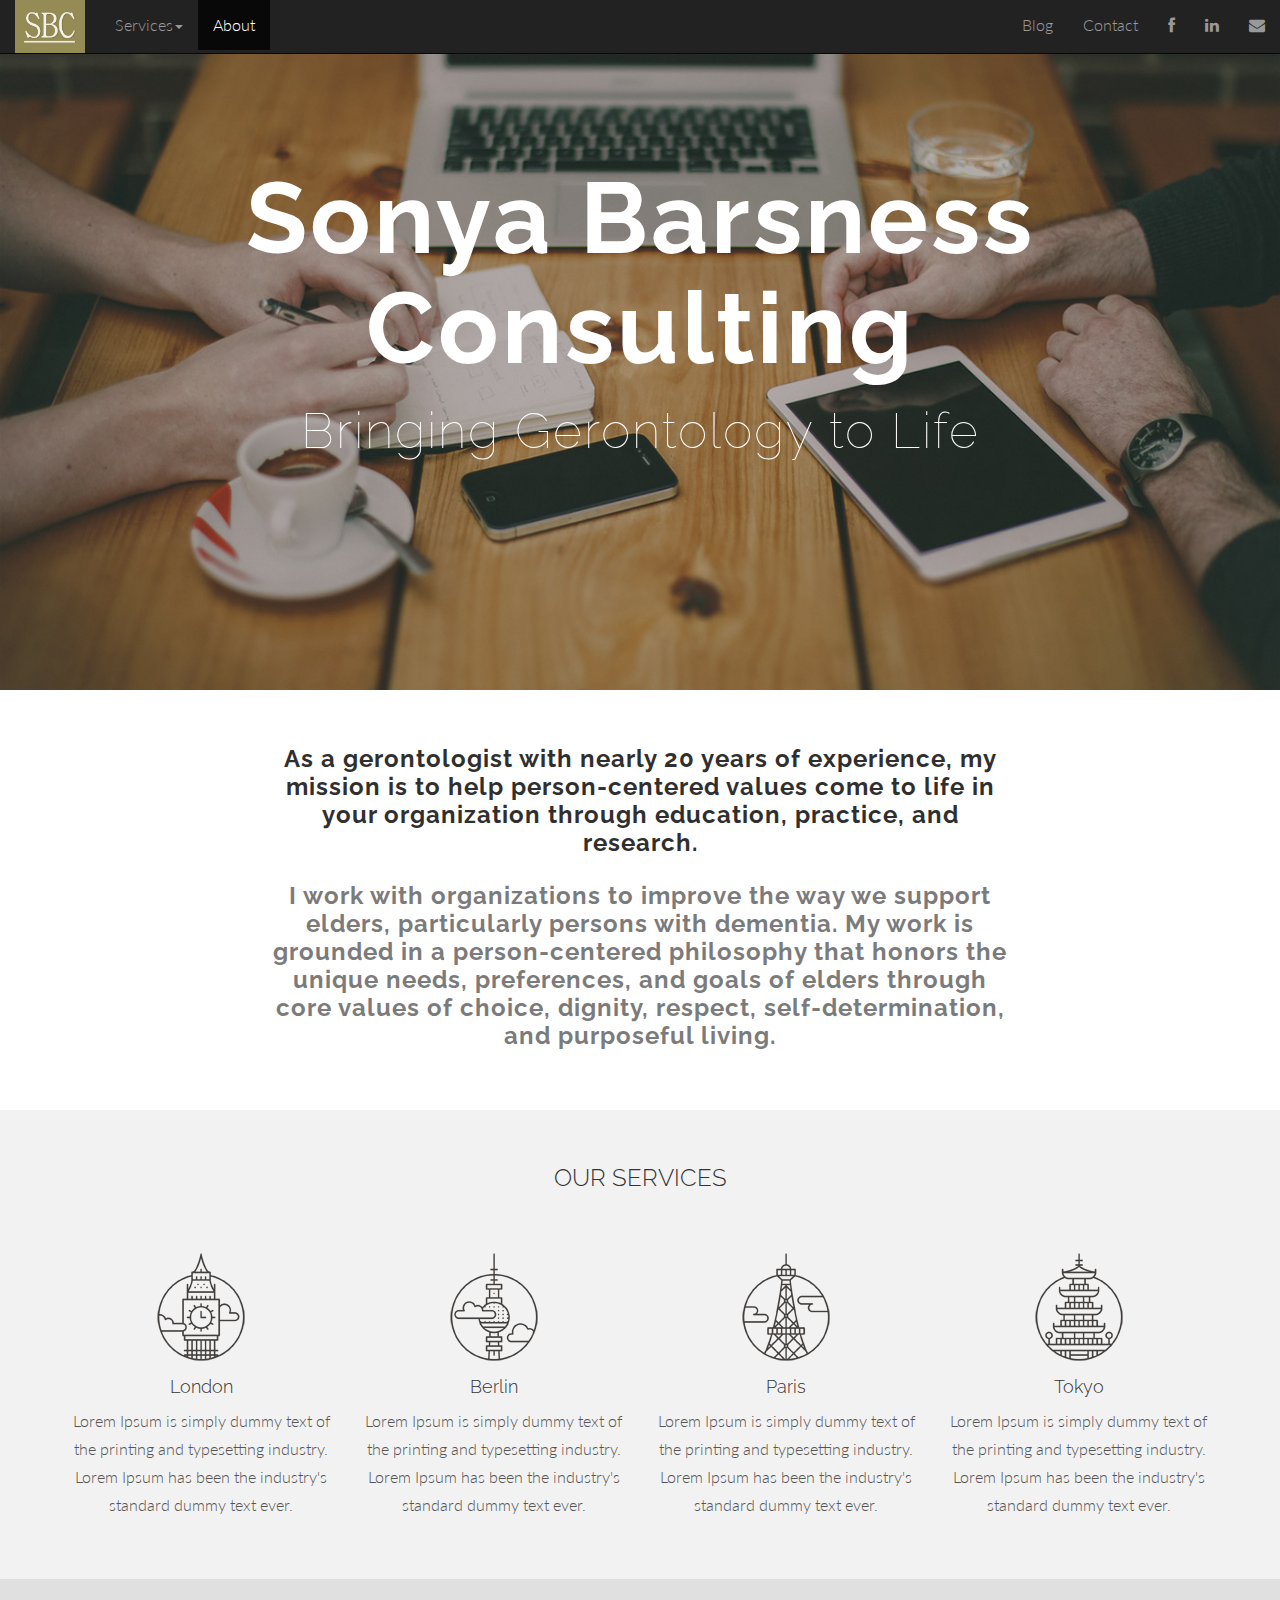
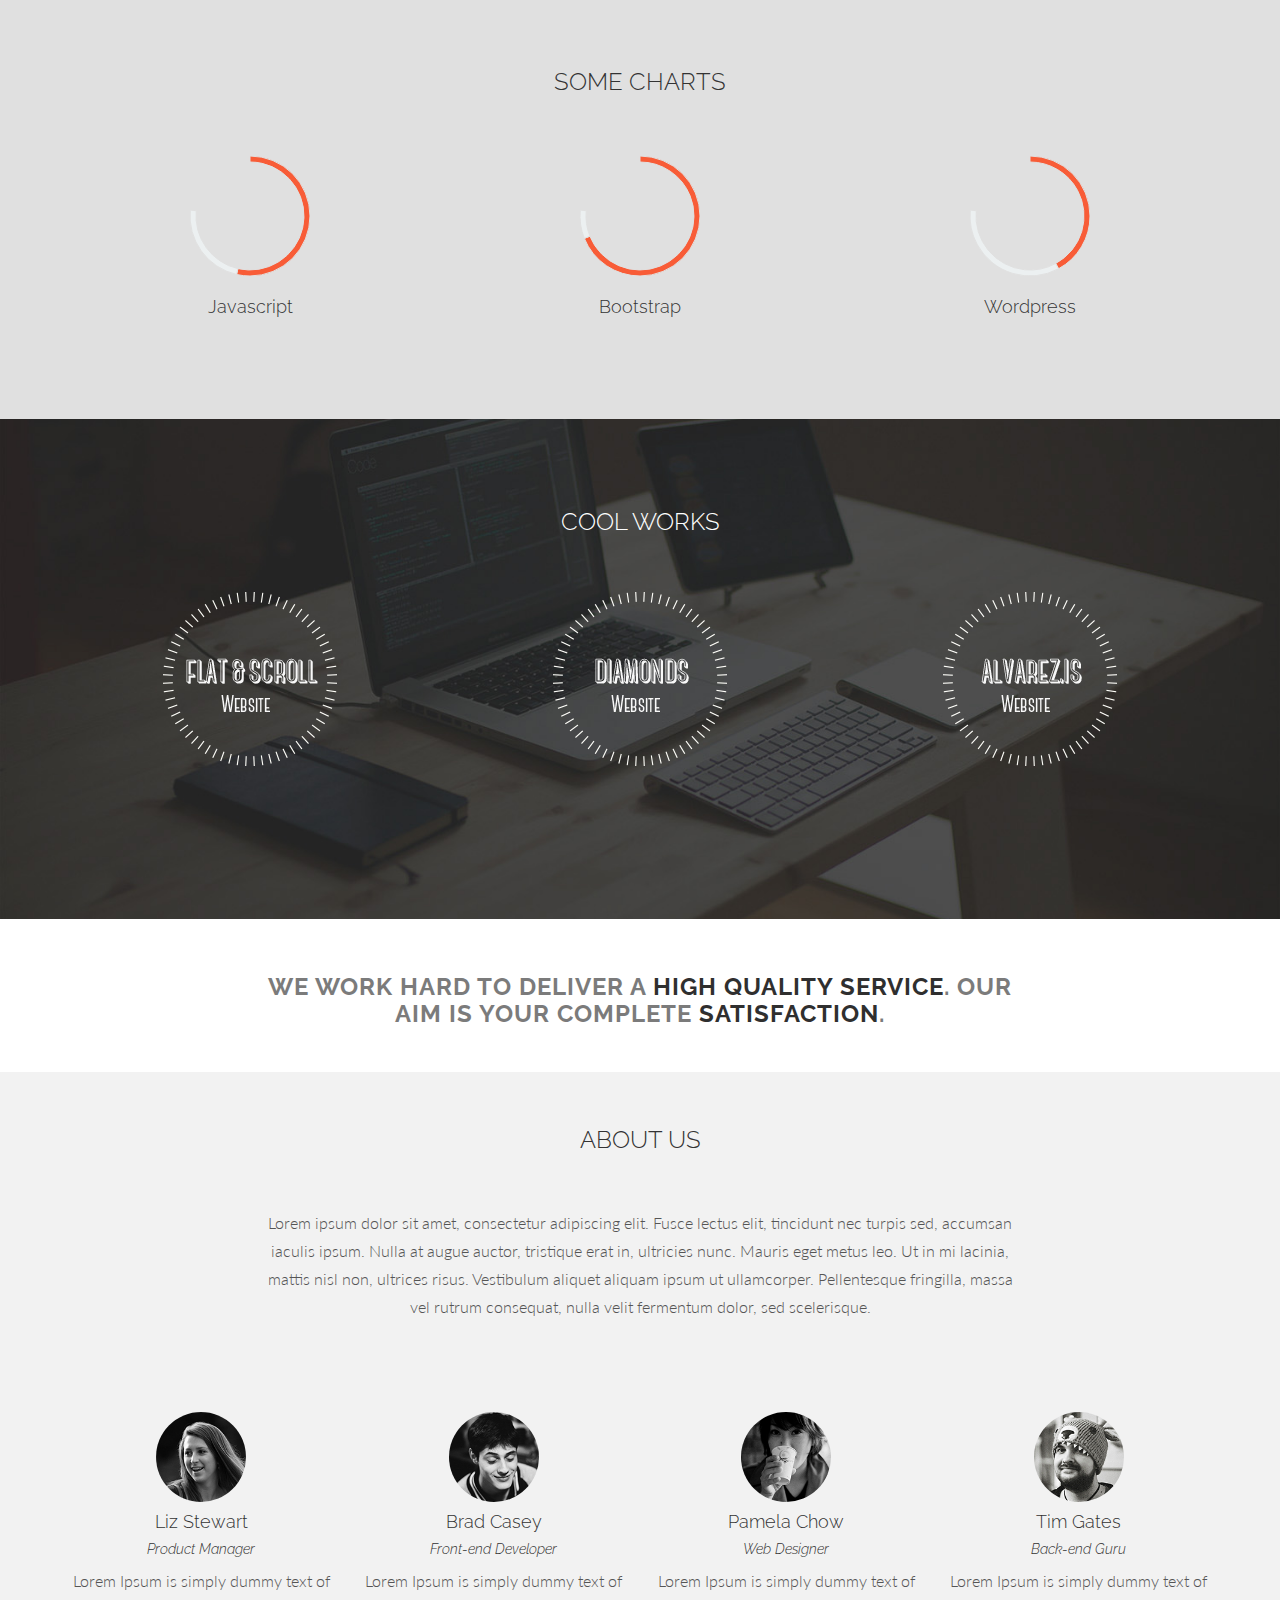
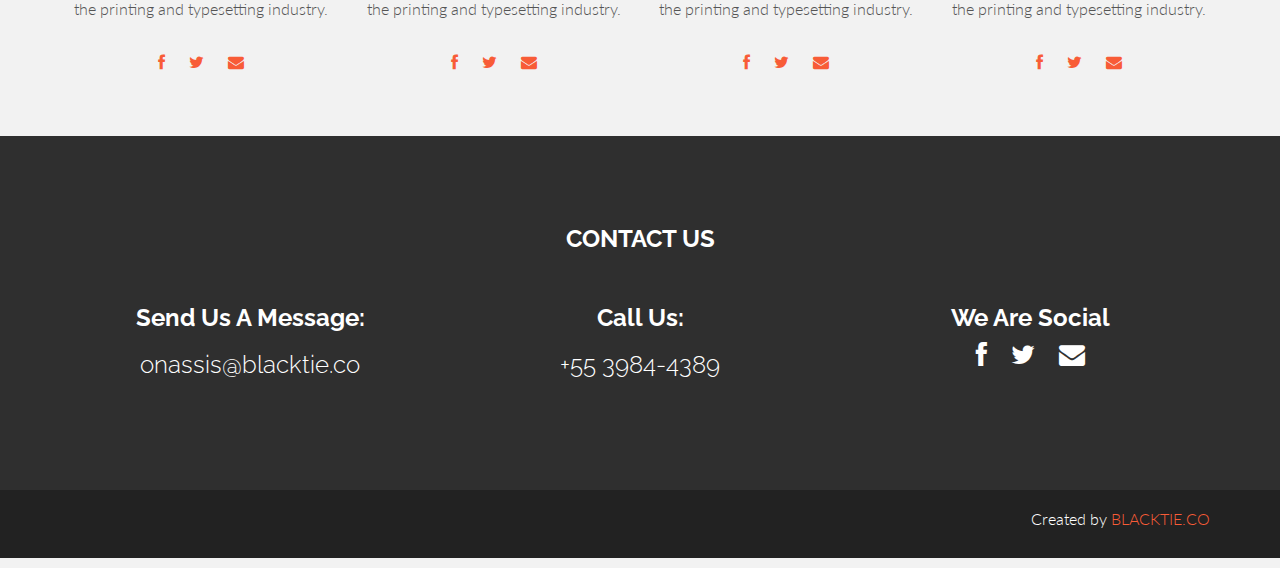
==== commit f16c4e1a: "fixed navbar to top" ====
--- a/index.html
+++ b/index.html
@@ -31,7 +31,7 @@
       <script src="assets/js/respond.min.js"></script>
     <![endif]-->
   </head>
-<nav class="navbar navbar-inverse" role="navigation">
+<nav class="navbar navbar-inverse navbar-fixed-top" role="navigation">
   <div class="container-fluid">
     <!-- Brand and toggle get grouped for better mobile display -->
     <div class="navbar-header">
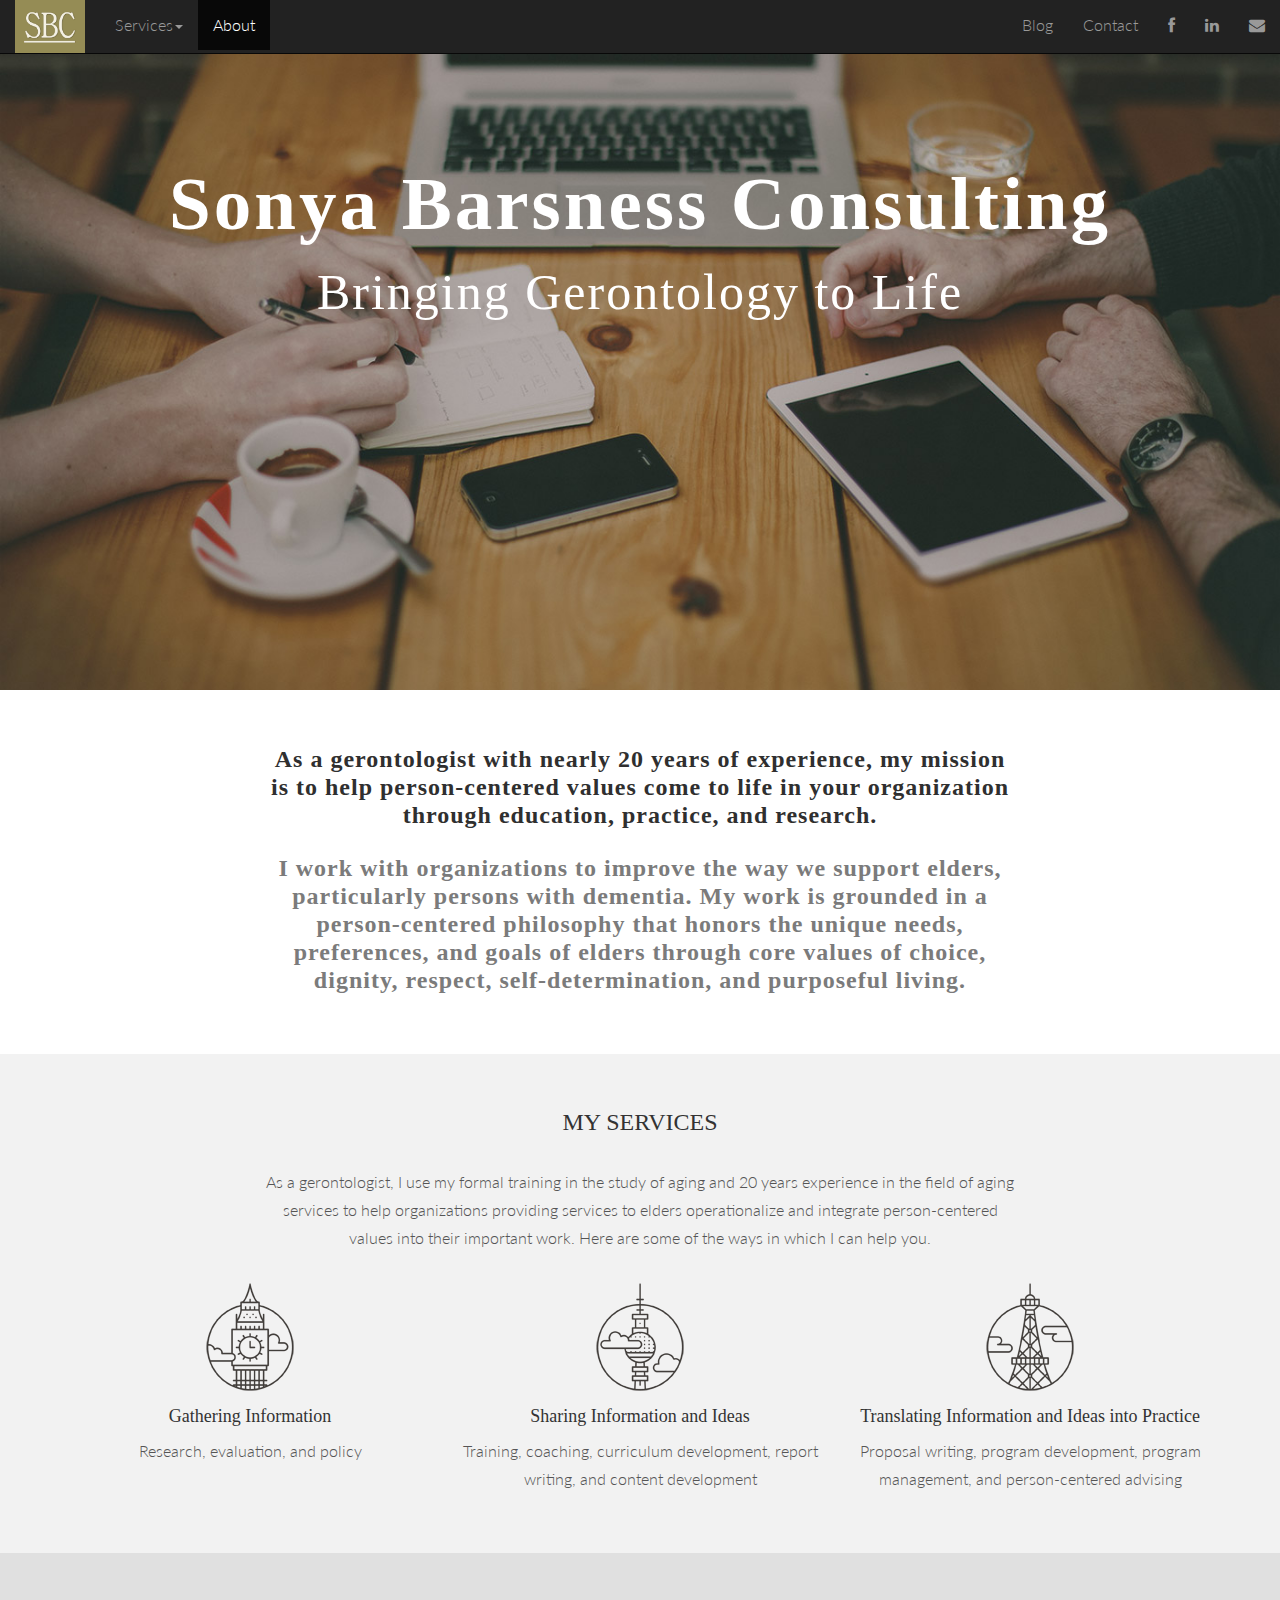
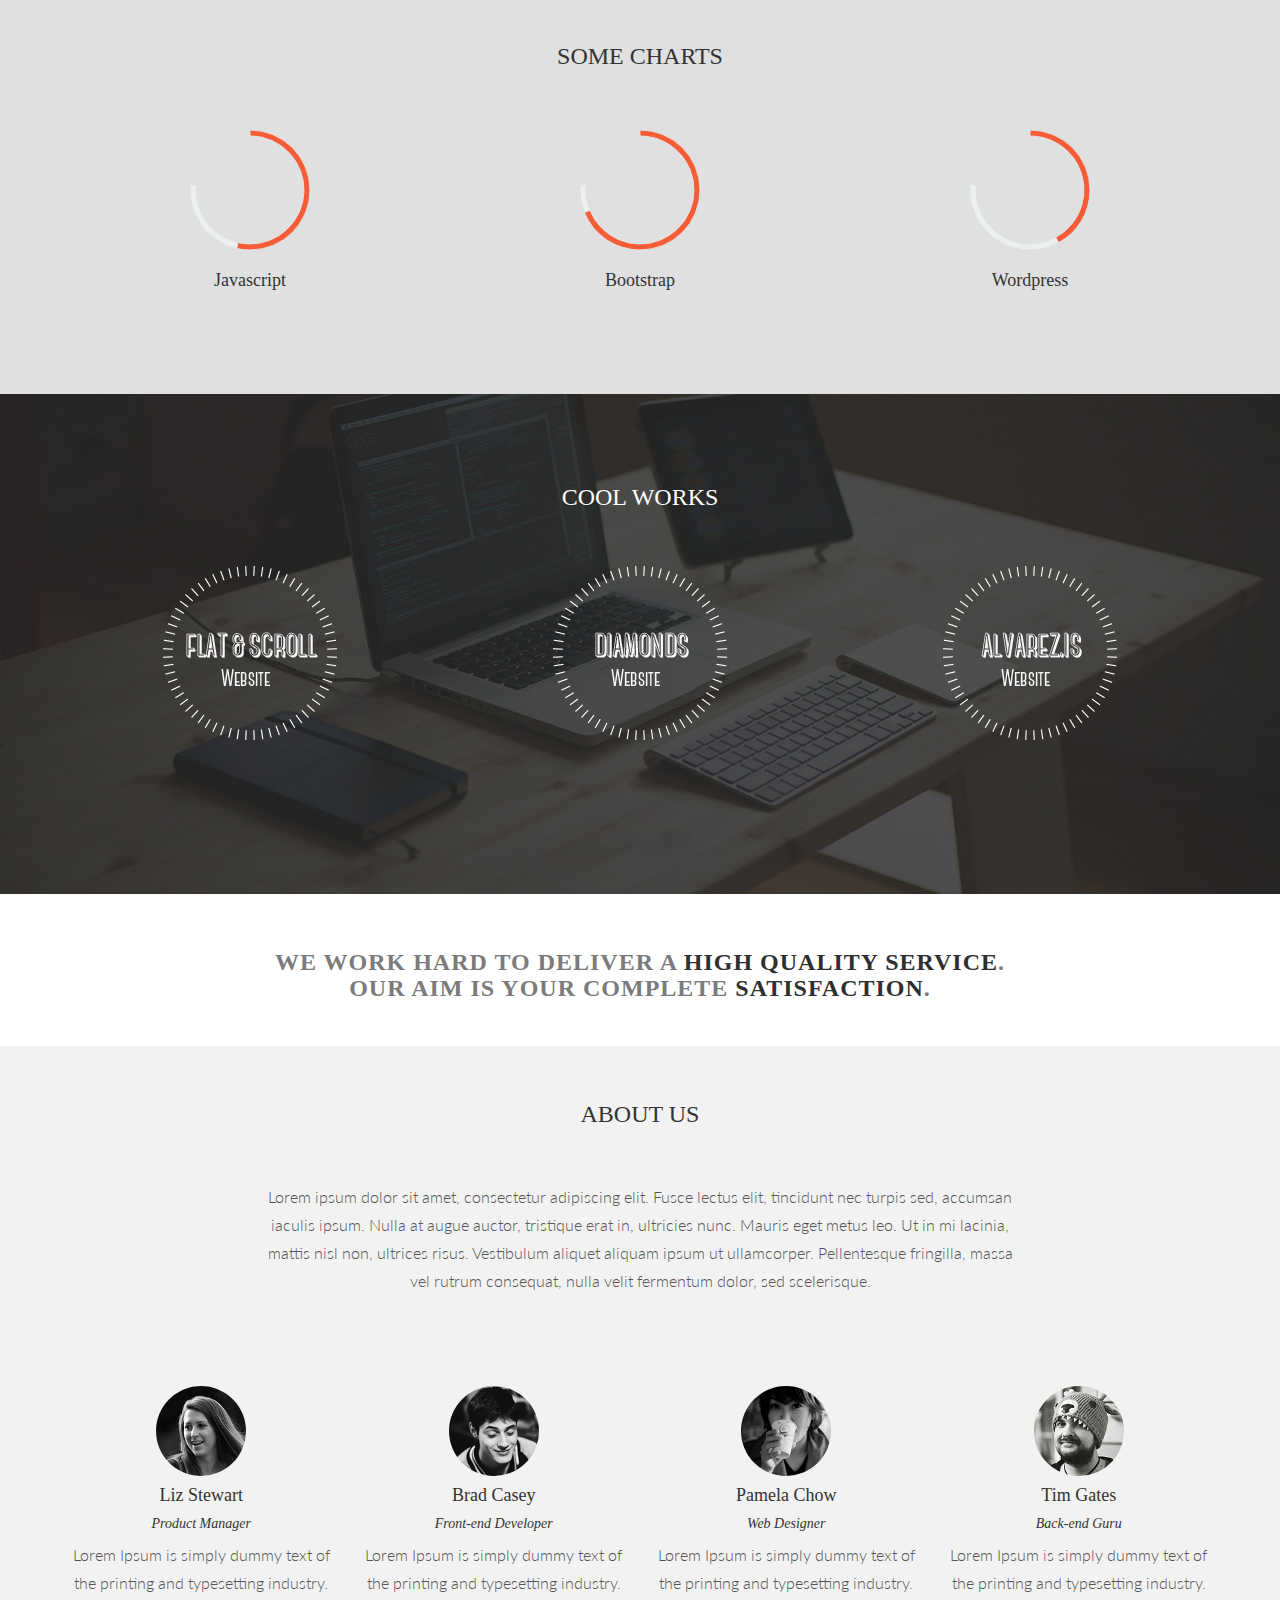
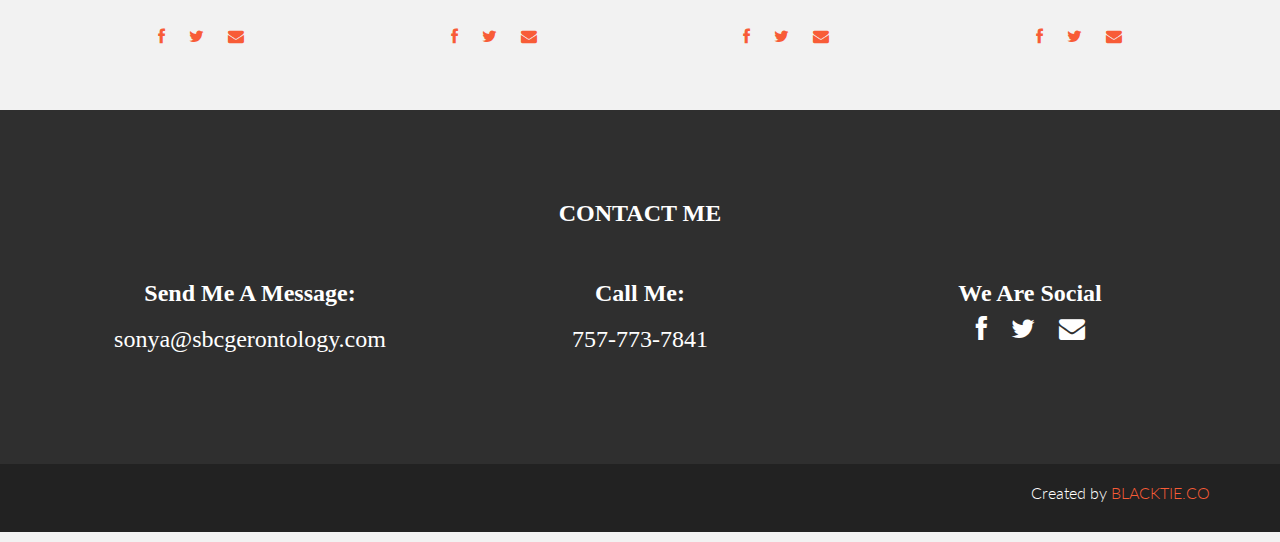
==== commit ea6279e4: "major changes" ====
--- a/index.html
+++ b/index.html
@@ -50,21 +50,21 @@
         <li class="dropdown">
           <a href="#" class="dropdown-toggle" data-toggle="dropdown">Services<span class="caret"></span></a>
           <ul class="dropdown-menu" role="menu">
-            <li><a href="#">Gather Information</a></li>
+            <li><a href="#services" class="smoothScroll">Gather Information</a></li>
             <li class="divider"></li>
-            <li><a href="#">Share Information & Ideas</a></li>
+            <li><a href="#services" class="smoothScroll">Share Information & Ideas</a></li>
             <li class="divider"></li>
-            <li><a href="#">Translate Information & Ideas Into Practice</a></li>
+            <li><a href="#services" class="smoothScroll">Translate Information & Ideas Into Practice</a></li>
           </ul>
         </li>
-        <li class="active"><a href="#">About</a></li>
+        <li class="active"><a href="about.html">About</a></li>
       </ul>
       <ul class="nav navbar-nav navbar-right">
-        <li><a href="#">Blog</a></li>
-        <li><a href="#">Contact</a></li>
-		<li><a href="#"><i class="icon-facebook"></i></a></li>
-		<li><a href="#"><i class="icon-linkedin"></i></a></li>
-		<li><a href="#"><i class="icon-envelope"></i></a></li>
+        <li><a href="https://gerontologytolife.wordpress.com/">Blog</a></li>
+        <li><a href="#contact" class="smoothScroll">Contact</a></li>
+		<li><a href="https://www.facebook.com/SonyaBarsnessConsulting"><i class="icon-facebook"></i></a></li>
+		<li><a href="https://www.linkedin.com/in/sonyabarsness"><i class="icon-linkedin"></i></a></li>
+		<li><a href="mailto:sonya@sbcgerontology.com"><i class="icon-envelope"></i></a></li>
       </ul>
     </div><!-- /.navbar-collapse -->
   </div><!-- /.container-fluid -->
@@ -132,28 +132,26 @@
 	<div id="g">
 		<div class="container">
 			<div class="row">
-				<h3>OUR SERVICES</h3>
-				<br>
-				<br>
-				<div class="col-lg-3">
+				<h3>MY SERVICES</h3>
+				<br>
+				<div class="col-lg-8 col-lg-offset-2">
+				<p>As a gerontologist, I use my formal training in the study of aging and 20 years experience in the field of aging services to help organizations providing services to elders operationalize and integrate person-centered values into their important work. Here are some of the ways in which I can help you.</p>	
+				</div>
+				<br>
+				<div class="col-lg-4">
 					<img src="assets/img/s1.png">
-					<h4>London</h4>
-					<p>Lorem Ipsum is simply dummy text of the printing and typesetting industry. Lorem Ipsum has been the industry's standard dummy text ever.</p>
-				</div>
-				<div class="col-lg-3">
+					<h4>Gathering Information</h4>
+					<p>Research, evaluation, and policy</p>
+				</div>
+				<div class="col-lg-4">
 					<img src="assets/img/s2.png">
-					<h4>Berlin</h4>
-					<p>Lorem Ipsum is simply dummy text of the printing and typesetting industry. Lorem Ipsum has been the industry's standard dummy text ever.</p>
-				</div>
-				<div class="col-lg-3">
+					<h4>Sharing Information and Ideas</h4>
+					<p>Training, coaching, curriculum development, report writing, and content development</p>
+				</div>
+				<div class="col-lg-4">
 					<img src="assets/img/s3.png">
-					<h4>Paris</h4>
-					<p>Lorem Ipsum is simply dummy text of the printing and typesetting industry. Lorem Ipsum has been the industry's standard dummy text ever.</p>
-				</div>
-				<div class="col-lg-3">
-					<img src="assets/img/s4.png">
-					<h4>Tokyo</h4>
-					<p>Lorem Ipsum is simply dummy text of the printing and typesetting industry. Lorem Ipsum has been the industry's standard dummy text ever.</p>
+					<h4>Translating Information and Ideas into Practice</h4>
+					<p>Proposal writing, program development, program management, and person-centered advising</p>
 				</div>
 			</div>
 		</div><!-- /container -->
@@ -336,17 +334,17 @@
 	<div id="f">
 		<div class="container">
 			<div class="row">
-					<h3><b>CONTACT US</b></h3>
+					<h3><b>CONTACT ME</b></h3>
 					<br>
 					<div class="col-lg-4">
-						<h3><b>Send Us A Message:</b></h3>
-						<h3>onassis@blacktie.co</h3>
+						<h3><b>Send Me A Message:</b></h3>
+						<h3>sonya@sbcgerontology.com</h3>
 						<br>
 					</div>
 					
 					<div class="col-lg-4">	
-						<h3><b>Call Us:</b></h3>
-						<h3>+55 3984-4389</h3>
+						<h3><b>Call Me:</b></h3>
+						<h3>757-773-7841</h3>
 						<br>
 					</div>
 					
--- a/assets/css/main.css
+++ b/assets/css/main.css
@@ -20,7 +20,7 @@
 
 /* Titles */
 h1, h2, h3, h4, h5, h6 {
-    font-family: "Raleway";
+    font-family: 'Alegreya', serif;
     font-weight: 300;
     color: #333;
 }
@@ -102,7 +102,7 @@
 #headerwrap h1 {
 	margin-top: 130px;
 	color: white;
-	font-size: 100px;
+	font-size: 75px;
 	font-weight: 700;
 	letter-spacing: 3px;
 }
@@ -474,4 +474,34 @@
     overflow: visible;
     padding-top: 0;
     padding-bottom: 0; 
-}+}
+
+#picture-right {
+    float: right;
+    border: 10px solid #c0c0c0;
+    padding: 0px;
+    margin: 10px 10px;
+}
+#picture-left {
+    float: left;
+    border: 10px solid #c0c0c0;
+    padding: 0px;
+    margin: 10px 10px;
+} 
+.paragraph {
+	color: #000000;
+	text-align: left;
+	font-size: x-large;
+}
+
+#text-block-1 {
+	padding-top: 60px;
+}
+
+#text-block-2 {
+	padding-top: 150px;
+}
+
+#text-block-3 {
+	padding-top: 60px;
+}
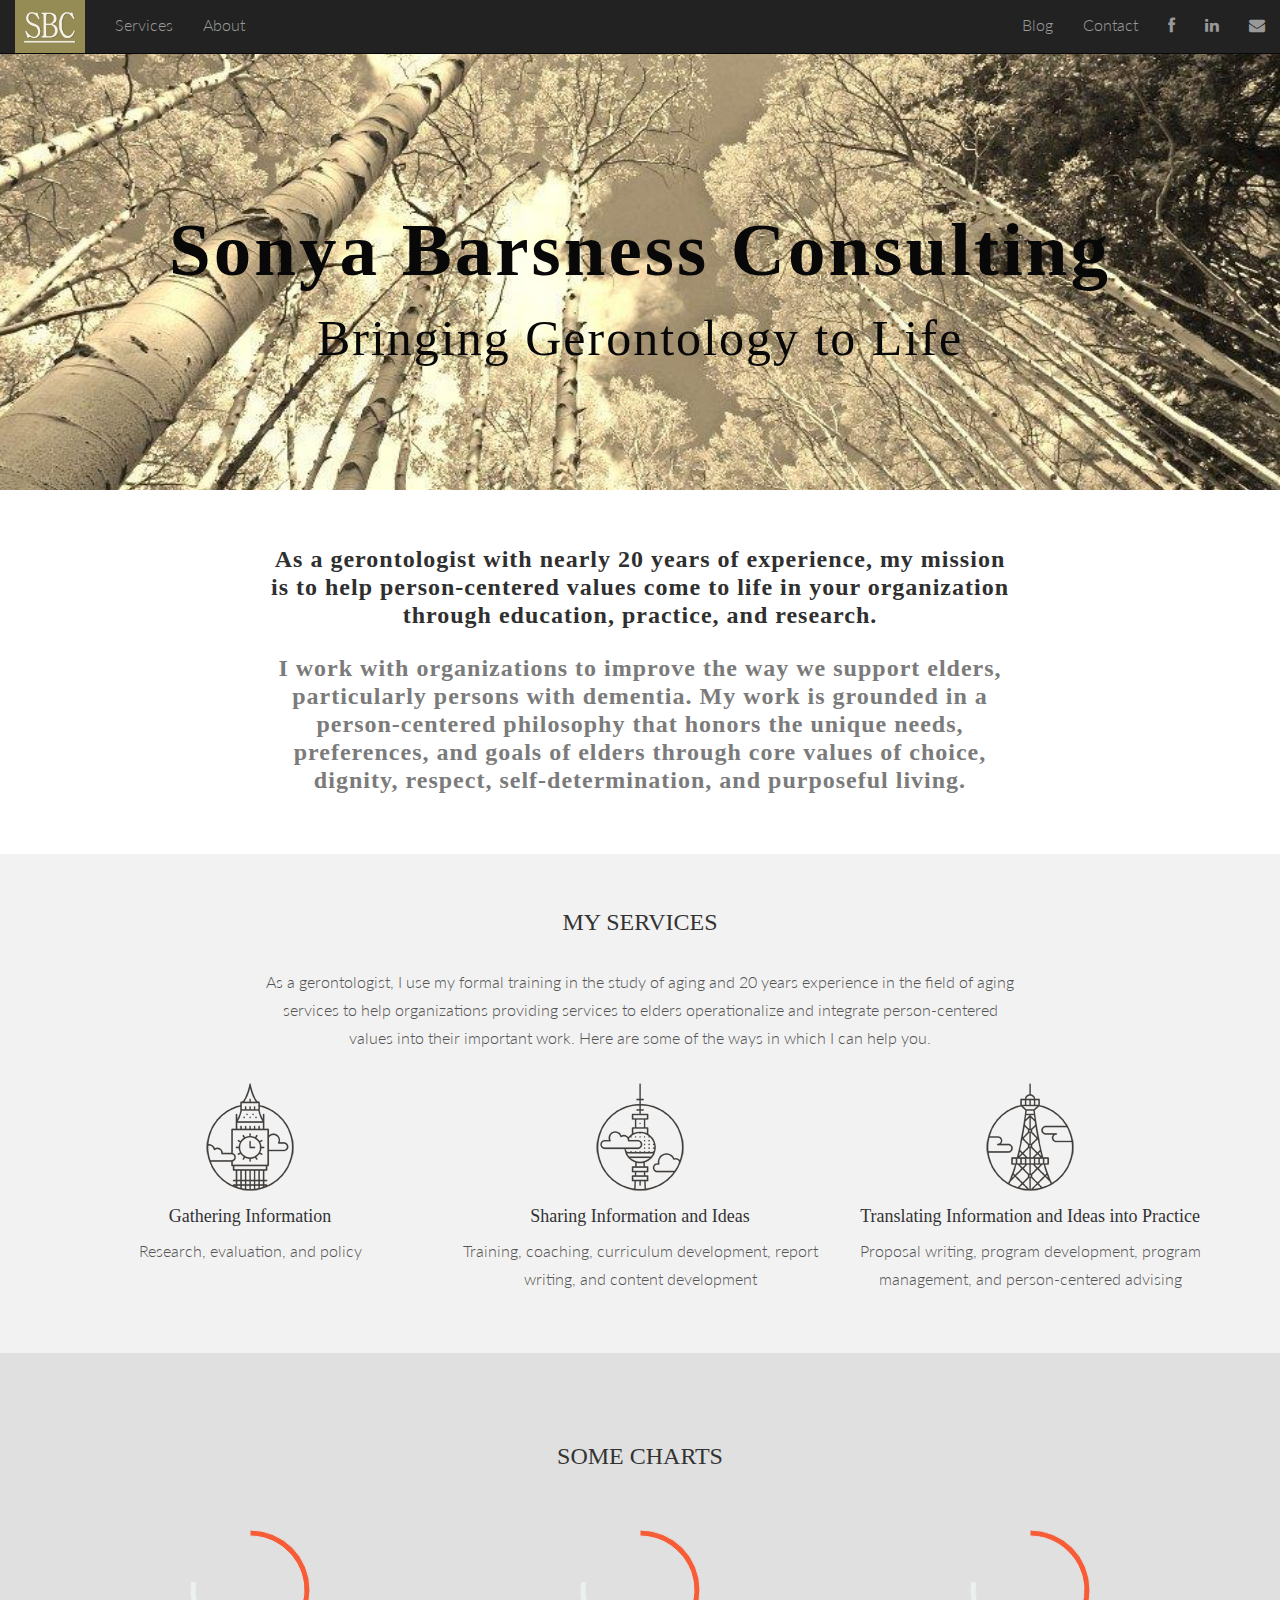
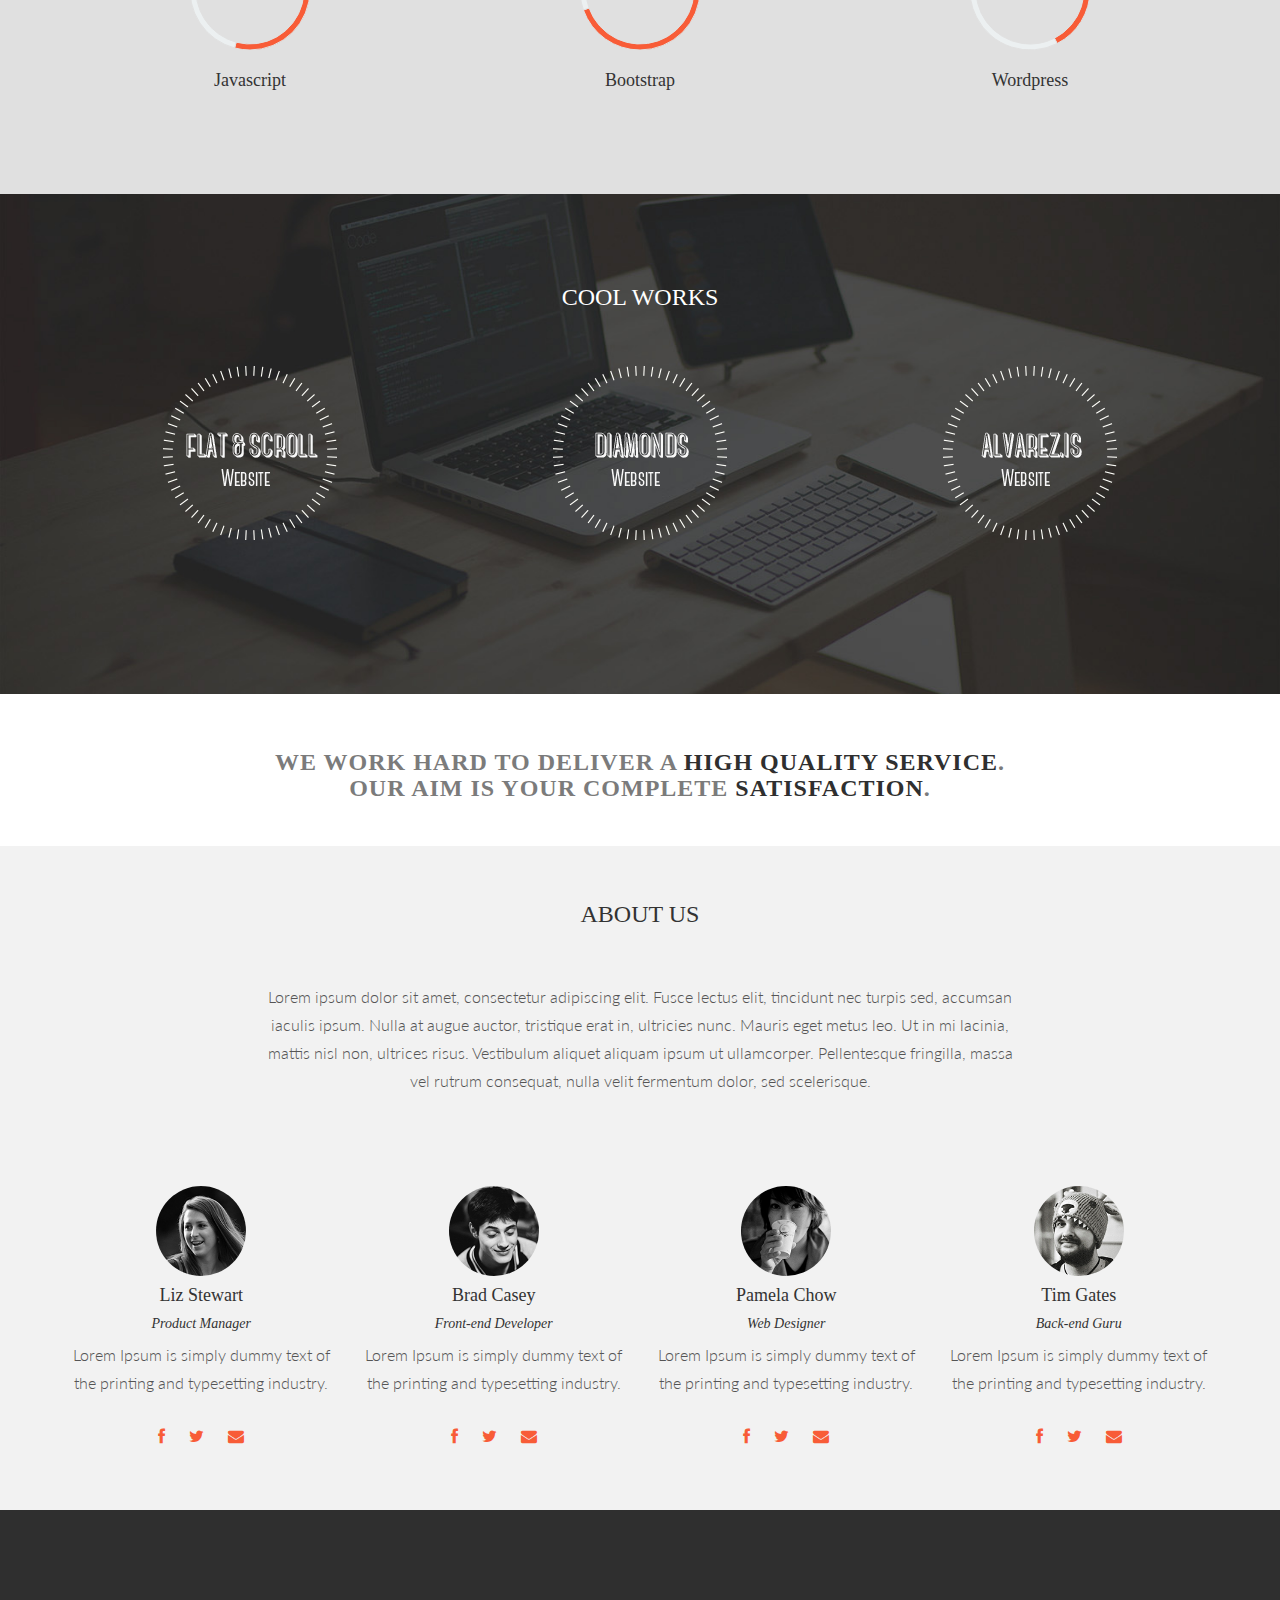
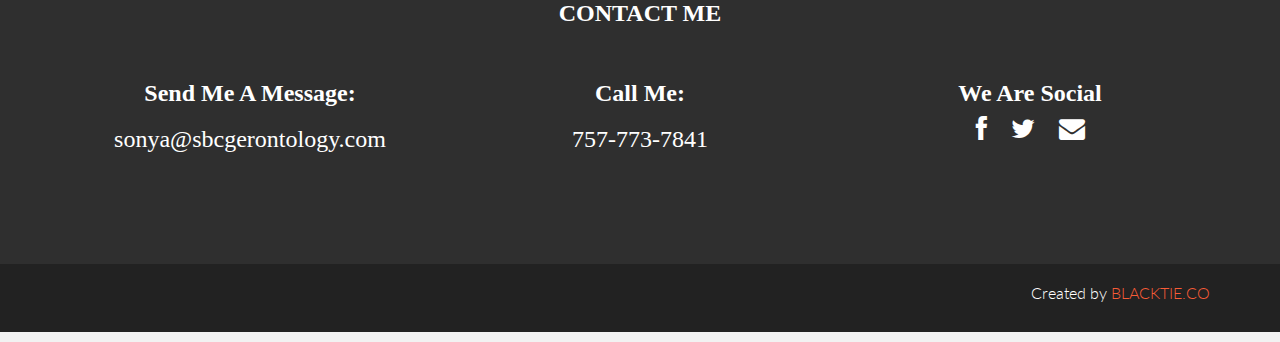
==== commit 66a9f52a: "major changes 2" ====
--- a/index.html
+++ b/index.html
@@ -7,7 +7,7 @@
     <meta name="author" content="">
     <link rel="shortcut icon" href="assets/ico/favicon.png">
 
-    <title>Onassis - Bootstrap 3 Theme</title>
+    <title>Sonya Barsness Consulting</title>
 
     <!-- Bootstrap core CSS -->
     <link href="assets/css/bootstrap.css" rel="stylesheet">
@@ -31,48 +31,43 @@
       <script src="assets/js/respond.min.js"></script>
     <![endif]-->
   </head>
-<nav class="navbar navbar-inverse navbar-fixed-top" role="navigation">
-  <div class="container-fluid">
-    <!-- Brand and toggle get grouped for better mobile display -->
-    <div class="navbar-header">
-      <button type="button" class="navbar-toggle collapsed" data-toggle="collapse" data-target="#bs-example-navbar-collapse-1">
-        <span class="sr-only">Toggle navigation</span>
-        <span class="icon-bar"></span>
-        <span class="icon-bar"></span>
-        <span class="icon-bar"></span>
-      </button>
-      <a class="navbar-brand" href="#"><img class="img-responsive" src="assets/img/sbclogo2.jpg"></a>
-    </div>
-
-    <!-- Collect the nav links, forms, and other content for toggling -->
-    <div class="collapse navbar-collapse" id="bs-example-navbar-collapse-1">
-      <ul class="nav navbar-nav">
-        <li class="dropdown">
-          <a href="#" class="dropdown-toggle" data-toggle="dropdown">Services<span class="caret"></span></a>
-          <ul class="dropdown-menu" role="menu">
-            <li><a href="#services" class="smoothScroll">Gather Information</a></li>
-            <li class="divider"></li>
-            <li><a href="#services" class="smoothScroll">Share Information & Ideas</a></li>
-            <li class="divider"></li>
-            <li><a href="#services" class="smoothScroll">Translate Information & Ideas Into Practice</a></li>
-          </ul>
-        </li>
-        <li class="active"><a href="about.html">About</a></li>
-      </ul>
-      <ul class="nav navbar-nav navbar-right">
-        <li><a href="https://gerontologytolife.wordpress.com/">Blog</a></li>
-        <li><a href="#contact" class="smoothScroll">Contact</a></li>
-		<li><a href="https://www.facebook.com/SonyaBarsnessConsulting"><i class="icon-facebook"></i></a></li>
-		<li><a href="https://www.linkedin.com/in/sonyabarsness"><i class="icon-linkedin"></i></a></li>
-		<li><a href="mailto:sonya@sbcgerontology.com"><i class="icon-envelope"></i></a></li>
-      </ul>
-    </div><!-- /.navbar-collapse -->
-  </div><!-- /.container-fluid -->
-</nav>
-
-  <body data-spy="scroll" data-offset="0" data-target="#theMenu">
+  <body data-spy="scroll" data-offset="0">
+
+	<nav class="navbar navbar-inverse navbar-fixed-top" role="navigation">
+	  <div class="container-fluid">
+	    <!-- Brand and toggle get grouped for better mobile display -->
+	    <div class="navbar-header">
+	      <button type="button" class="navbar-toggle collapsed" data-toggle="collapse" data-target="#bs-example-navbar-collapse-1">
+	        <span class="sr-only">Toggle navigation</span>
+	        <span class="icon-bar"></span>
+	        <span class="icon-bar"></span>
+	        <span class="icon-bar"></span>
+	      </button>
+	      <a class="navbar-brand active" href="index.html#home"><img class="img-responsive" src="assets/img/sbclogo2.jpg"></a>
+	    </div>
+
+	    <!-- Collect the nav links, forms, and other content for toggling -->
+	    <div class="collapse navbar-collapse" id="bs-example-navbar-collapse-1">
+	      <ul class="nav navbar-nav">
+	        <li><a href="#services" class="smoothScroll">Services</a></li>
+	        <li><a href="about.html">About</a></li>
+	      </ul>
+	      <ul class="nav navbar-nav navbar-right">
+	        <li><a href="blog.html">Blog</a></li>
+	        <li><a href="#contact" class="smoothScroll">Contact</a></li>
+			<li><a href="https://www.facebook.com/SonyaBarsnessConsulting"><i class="icon-facebook"></i></a></li>
+			<li><a href="https://www.linkedin.com/in/sonyabarsness"><i class="icon-linkedin"></i></a></li>
+			<li><a href="mailto:sonya@sbcgerontology.com"><i class="icon-envelope"></i></a></li>
+	      </ul>
+	    </div><!-- /.navbar-collapse -->
+	  </div><!-- /.container-fluid -->
+	</nav>
+
+<!--
+
 		
 	<!-- Menu -->
+<!--
 	<nav class="menu" id="theMenu">
 		<div class="menu-wrap">
 			<h1 class="logo"><a href="index.html#home">Onassis</a></h1>
@@ -87,17 +82,21 @@
 			<a href="#"><i class="icon-dribbble"></i></a>
 			<a href="#"><i class="icon-envelope"></i></a>
 		</div>
+-->
 		
 		<!-- Menu button -->
+<!--
 		<div id="menuToggle"><i class="icon-reorder"></i></div>
 	</nav>
-
+-->
 
 	
 	<!-- ========== HEADER SECTION ========== -->
 	<section id="home" name="home"></section>
 	<div id="headerwrap">
 		<div class="container">
+			<br>
+			<br>
 			<br>
 			<h1>Sonya Barsness Consulting</h1>
 			<h2>Bringing Gerontology to Life</h2>
--- a/assets/css/main.css
+++ b/assets/css/main.css
@@ -79,13 +79,13 @@
    ========================================================================== */
 
 #headerwrap {
-	background: url(../img/header-bg.jpg) no-repeat center top;
+	background: url(../img/pando_utah.jpg) no-repeat center top;
 	margin-top: -10px;
 	padding-top:20px;
 	text-align:center;
 	background-attachment: relative;
 	background-position: center center;
-	min-height: 700px;
+	min-height: 500px;
 	width: 100%;
 	
     -webkit-background-size: 100%;
@@ -101,14 +101,14 @@
 
 #headerwrap h1 {
 	margin-top: 130px;
-	color: white;
+	color: #080808;
 	font-size: 75px;
 	font-weight: 700;
 	letter-spacing: 3px;
 }
 
 #headerwrap h2 {
-	color: white;
+	color: #080808;
 	font-size: 50px;
 	font-weight: 100;
 	letter-spacing: 2px;
@@ -219,13 +219,13 @@
 /* item Wrap */
 
 #itemwrap {
-	background: url(../img/item-bg.jpg) no-repeat center top;
+	background: url(../img/MeinDC.jpg) no-repeat center top;
 	margin-top: 0px;
 	padding-top:70px;
 	text-align:center;
 	background-attachment: relative;
 	background-position: center center;
-	min-height: 500px;
+	min-height: 700px;
 	width: 100%;
 	
     -webkit-background-size: 100%;
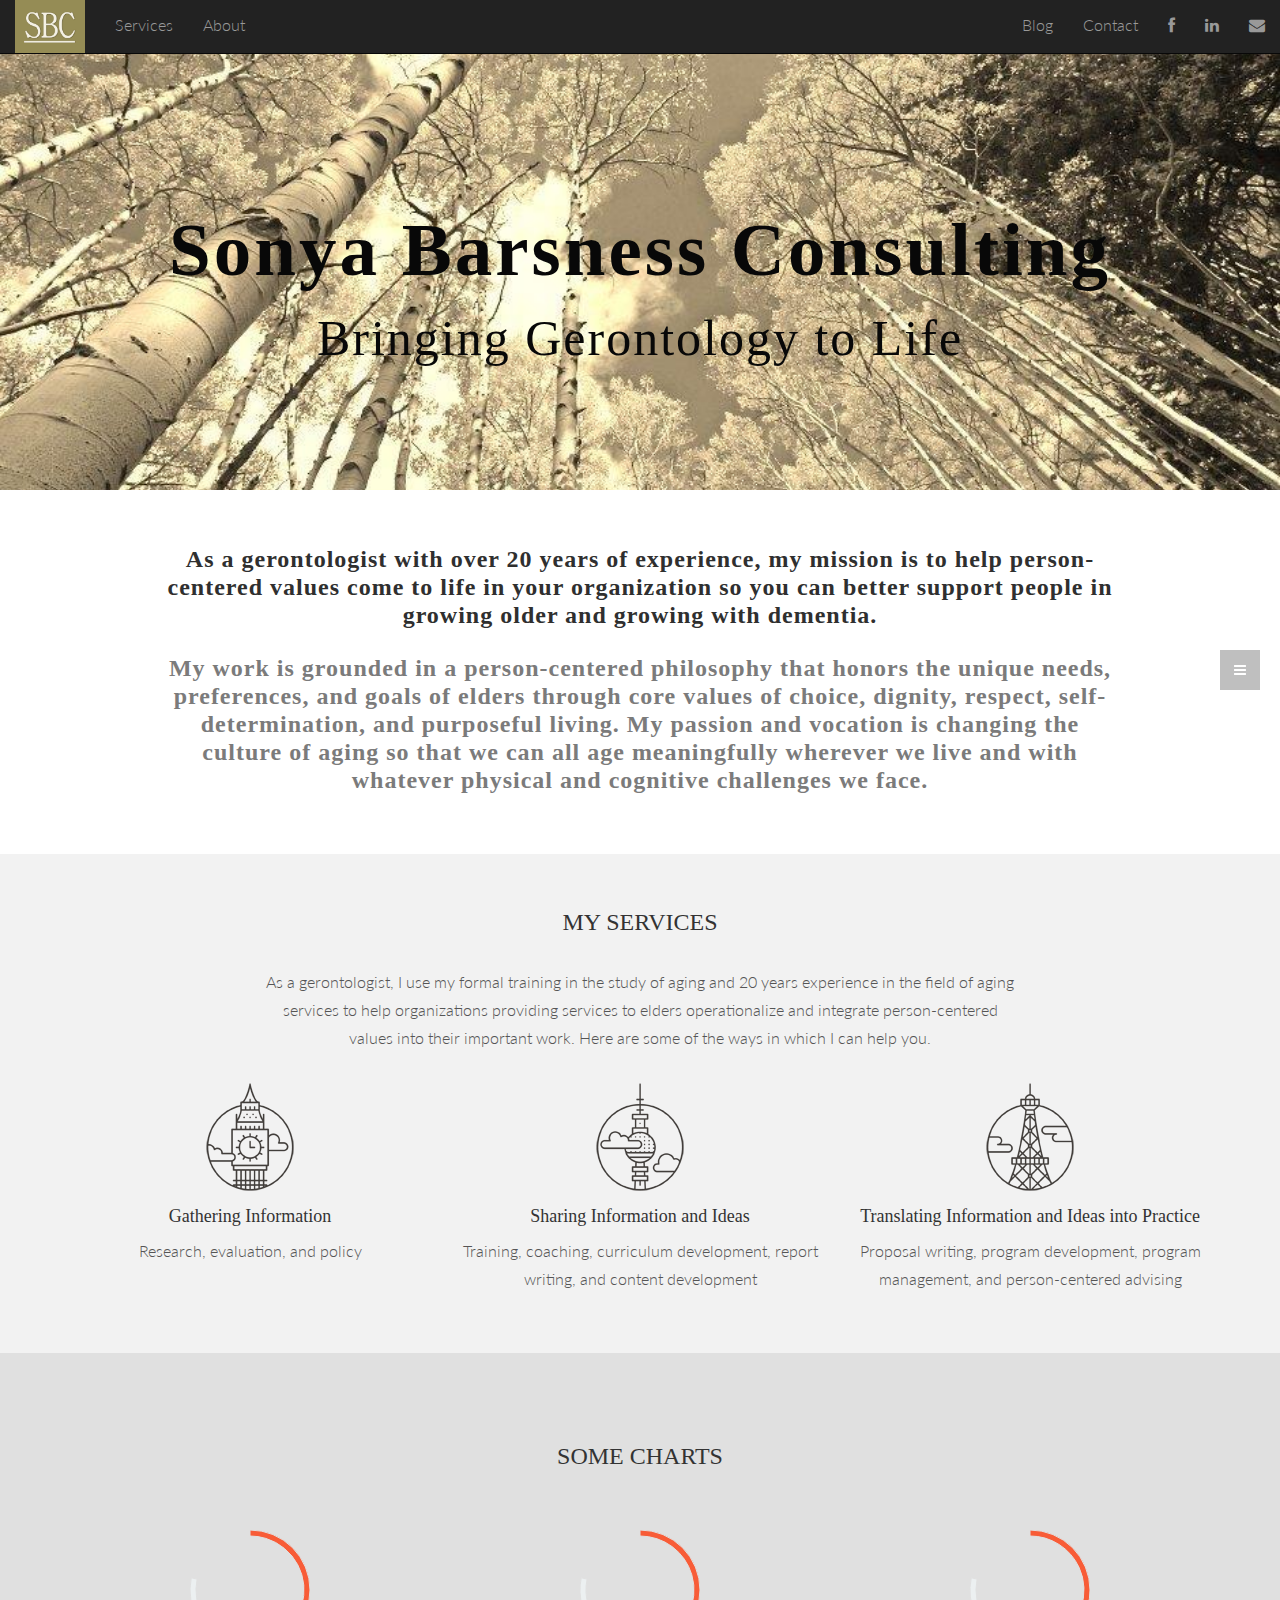
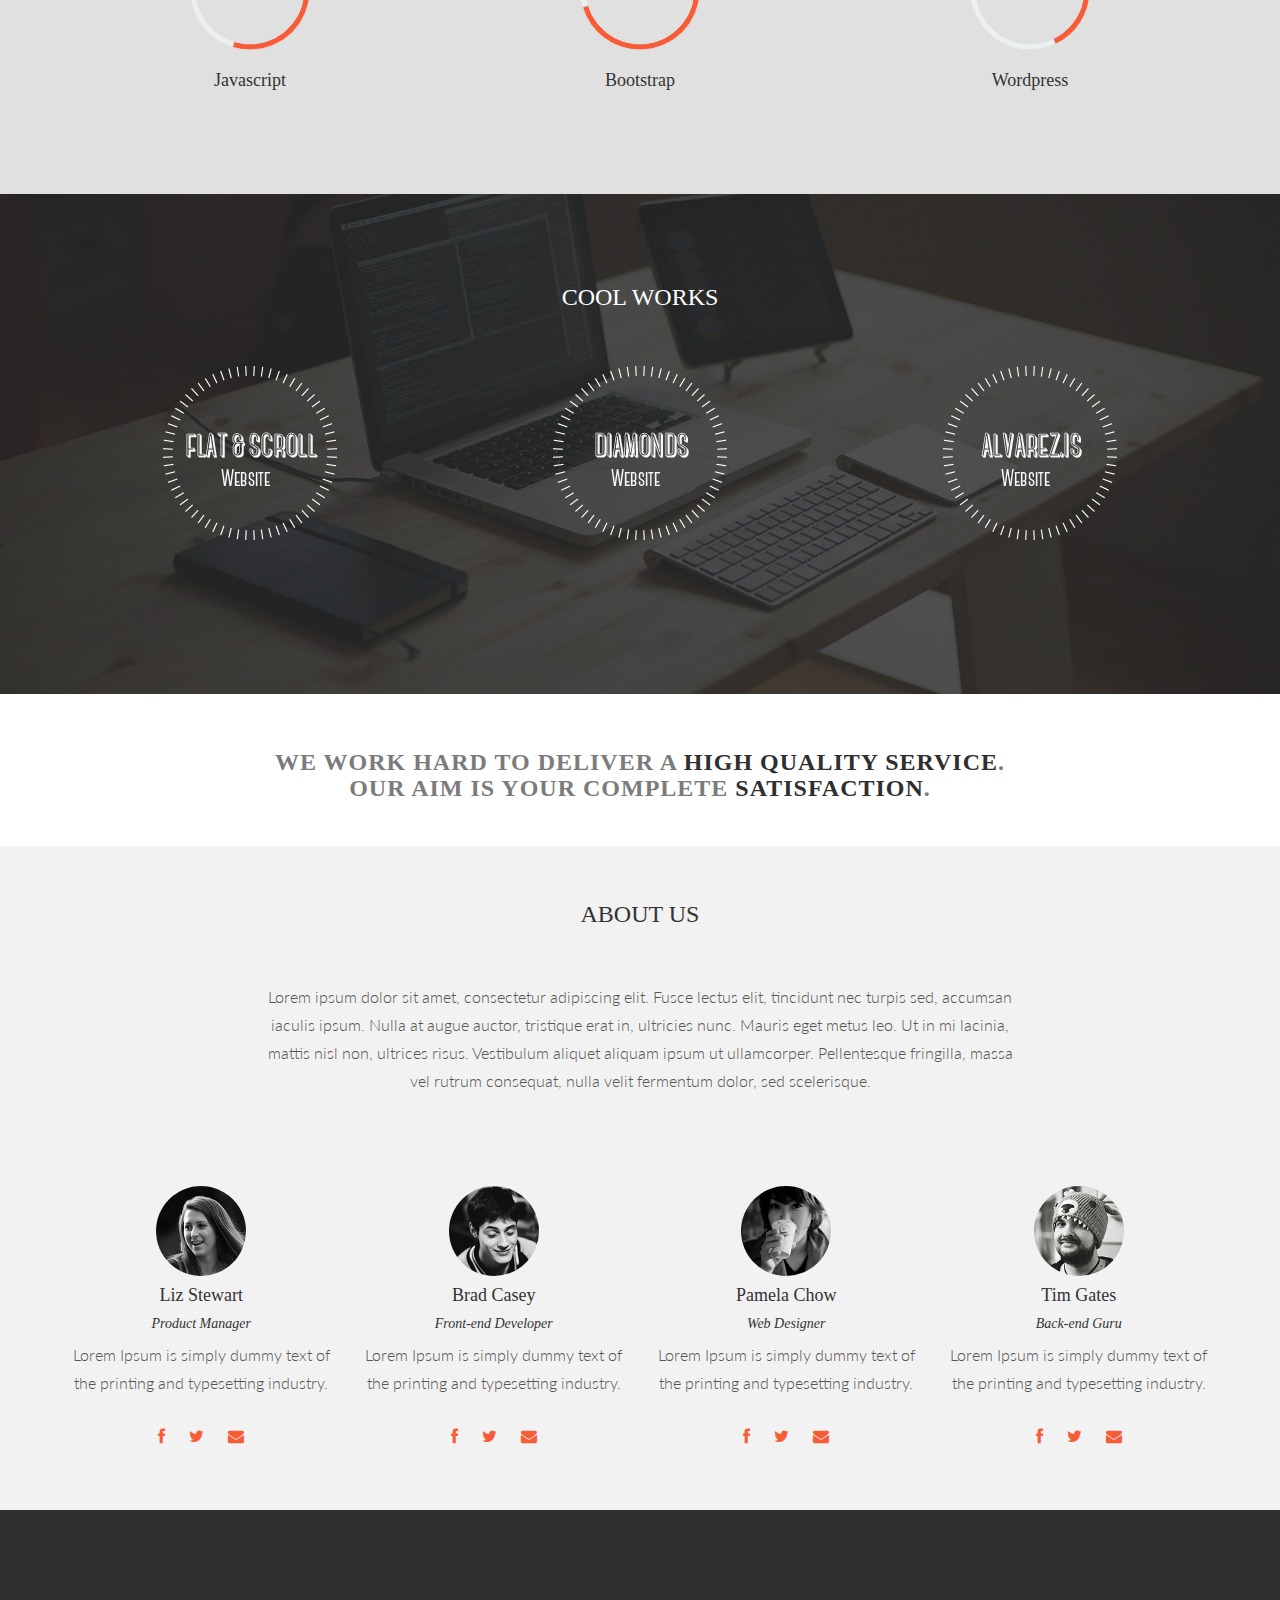
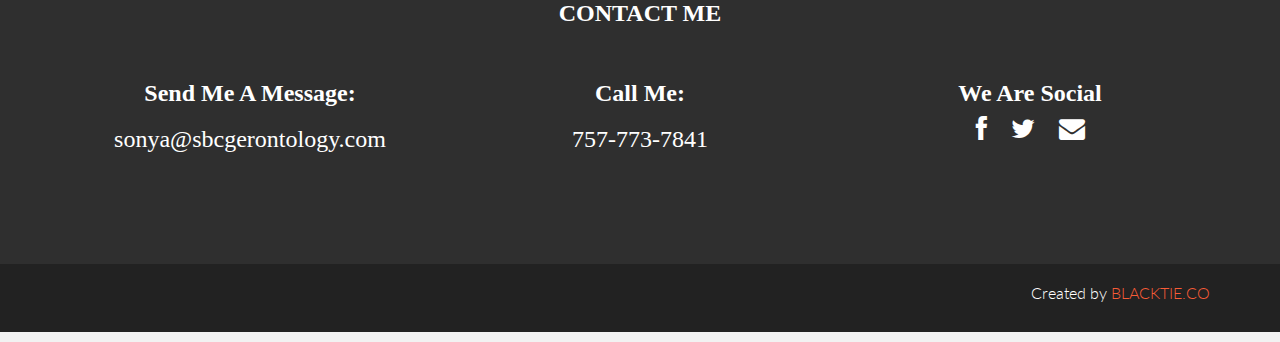
==== commit 379292c8: "added tree description and updated top description" ====
--- a/index.html
+++ b/index.html
@@ -63,8 +63,20 @@
 	  </div><!-- /.container-fluid -->
 	</nav>
 
-<!--
-
+
+
+	<nav class="menu" id="theMenu">
+		<div class="menu-wrap">
+			<h1 class="logo"><a href="index.html#home">Onassis</a></h1>
+			<i class="icon-remove menu-close"></i>
+			<font size="4" style="margin-top: 20px;">About this Picture</font><br><br><font size="3" style="margin-top: 20px;">This is a picture of Pando, a colony of the quaking aspen tree. The root system of Pando is estimated to be 80,000 years old and thought to be amongst the oldest living organisms. I like the idea of introducing you to my page by showing you one of the oldest living things on the planet, and that it is beautiful and awe-inspiring. The stories Pando could tell!</font>>
+		</div>
+
+		
+		<!-- Menu button -->
+
+		<div id="menuToggle"><i class="icon-reorder"></i></div>
+	</nav>
 		
 	<!-- Menu -->
 <!--
@@ -115,10 +127,10 @@
 	<div id="w">
 		<div class="container">
 			<div class="row">
-				<div class="col-lg-8 col-lg-offset-2">
-				<h3> <p><bold>As a gerontologist with nearly 20 years of experience, my mission is to help person-centered values come to life in your organization through education, practice, and research.</bold>  </p>
-
-                <p>I work with organizations to improve the way we support elders, particularly persons with dementia. My work is grounded in a person-centered philosophy that honors the unique needs, preferences, and goals of elders through core values of choice, dignity, respect, self-determination, and purposeful living. 
+				<div class="col-lg-10 col-lg-offset-1">
+				<h3> <p><bold>As a gerontologist with over 20 years of experience, my mission is to help person-centered values come to life in your organization so you can better support people in growing older and growing with dementia.</bold>  </p>
+
+                <p>My work is grounded in a person-centered philosophy that honors the unique needs, preferences, and goals of elders through core values of choice, dignity, respect, self-determination, and purposeful living.  My passion and vocation is changing the culture of aging so that we can all age meaningfully wherever we live and with whatever physical and cognitive challenges we face. 
 				</p>
 				</h3>
 				</div>
--- a/assets/css/main.css
+++ b/assets/css/main.css
@@ -219,7 +219,7 @@
 /* item Wrap */
 
 #itemwrap {
-	background: url(../img/MeinDC.jpg) no-repeat center top;
+	background: url(../img/MeInDC.jpg) no-repeat center top;
 	margin-top: 0px;
 	padding-top:70px;
 	text-align:center;
@@ -403,7 +403,7 @@
 
 #menuToggle {
 	position: absolute;
-	top: 20px;
+	bottom: 200px;
 	left: 0;
 	z-index: 11;
 	display: block;
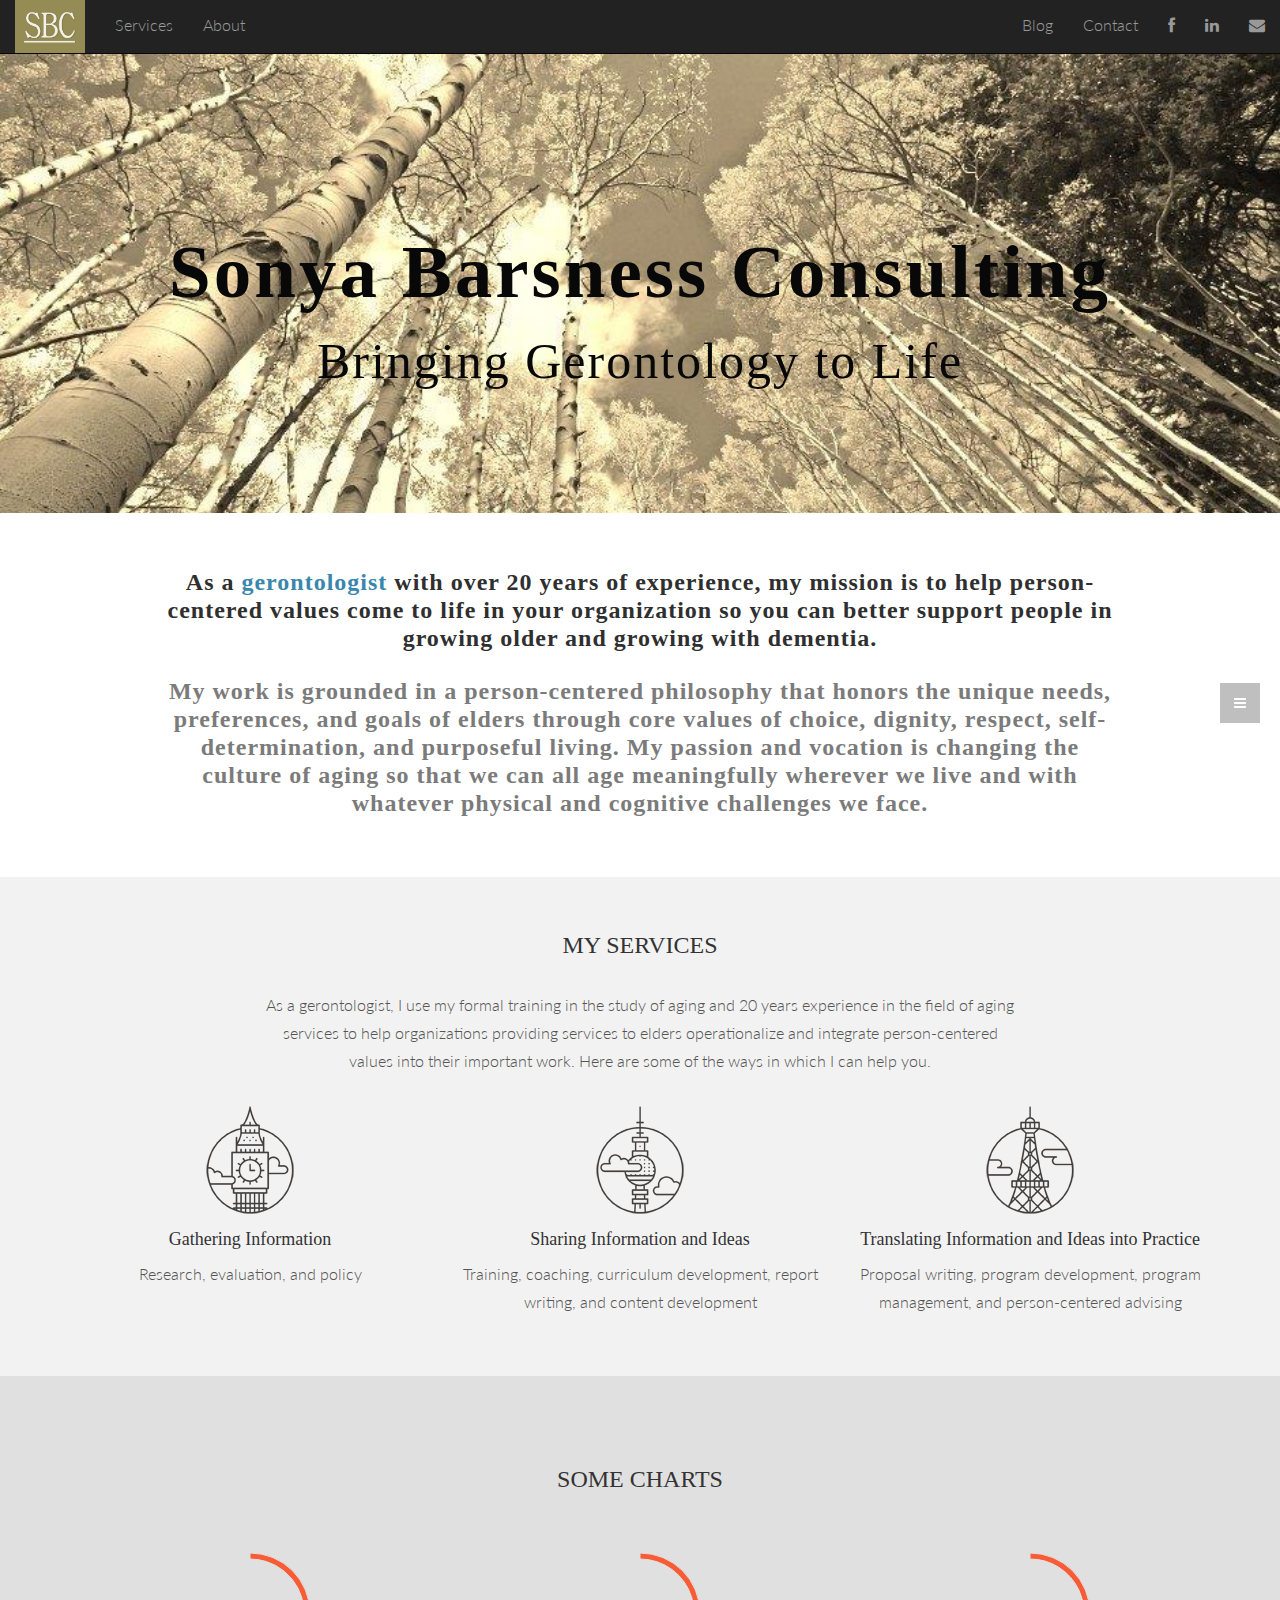
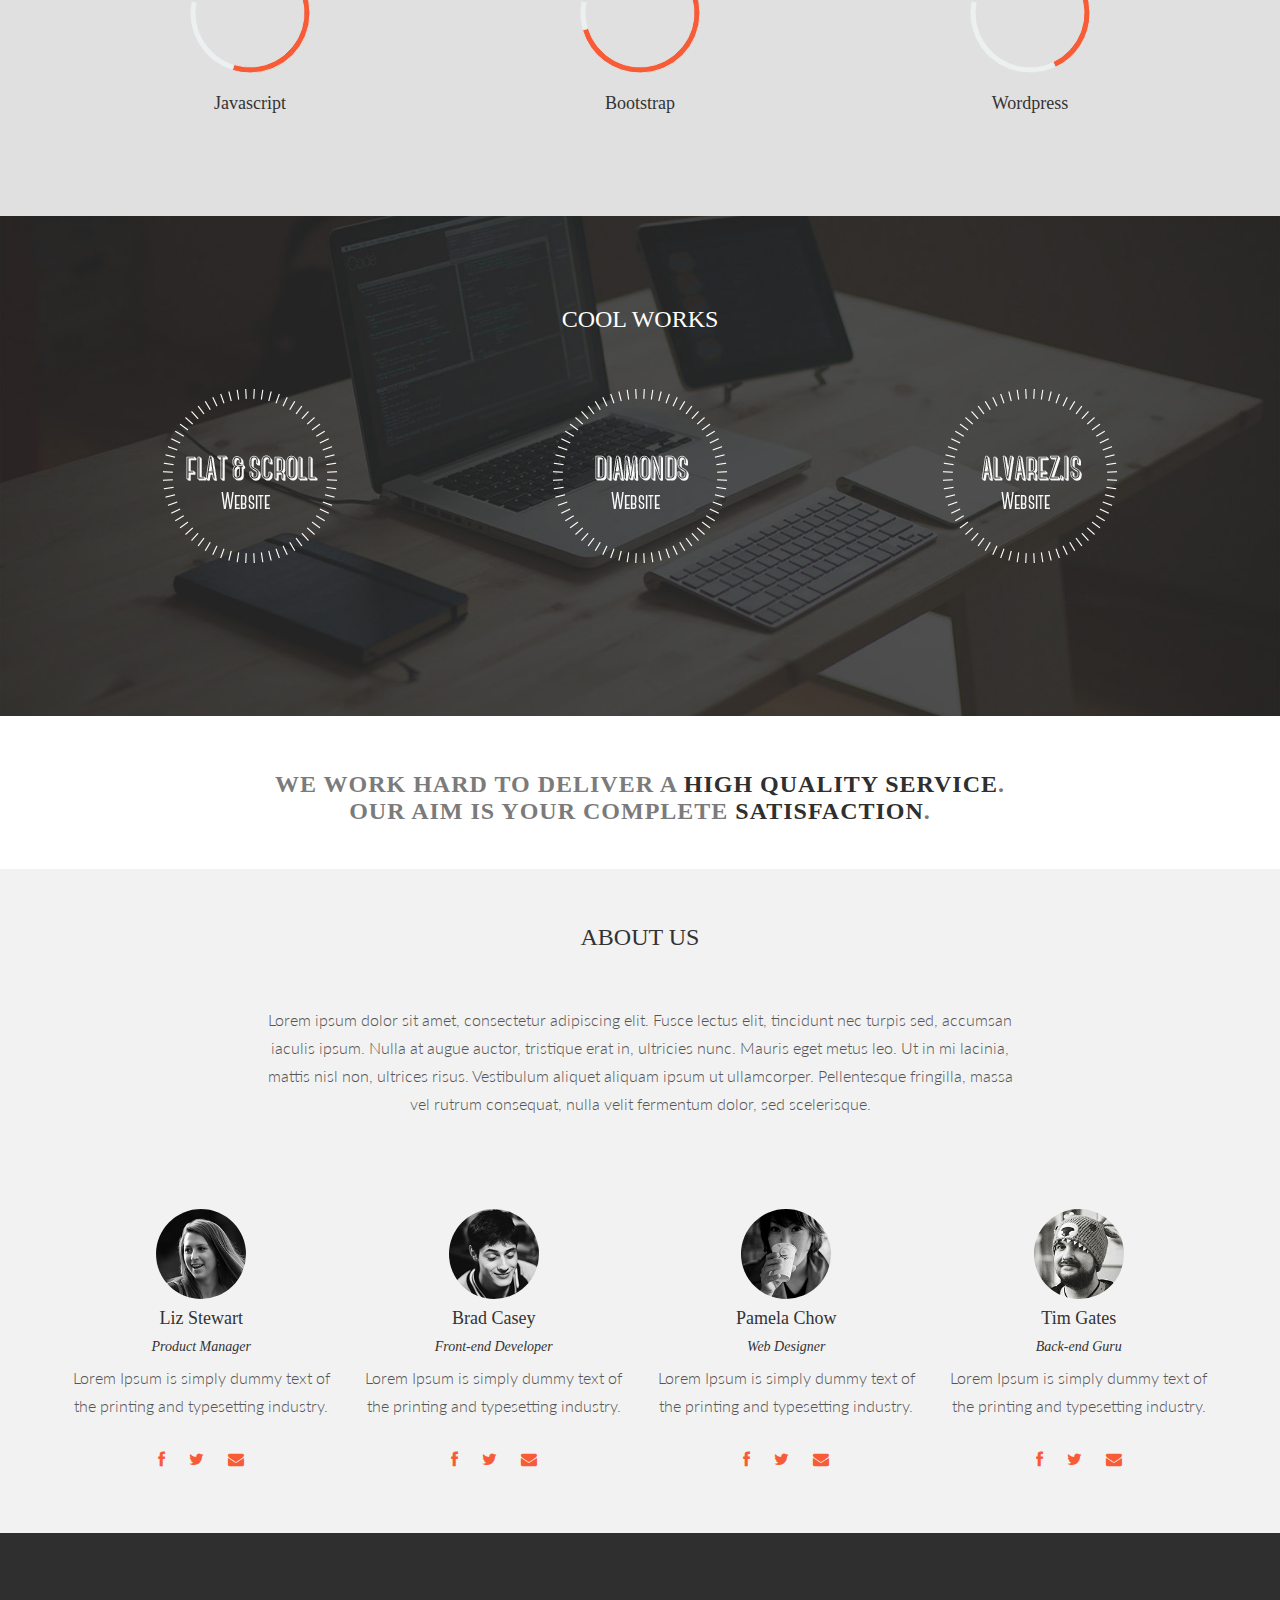
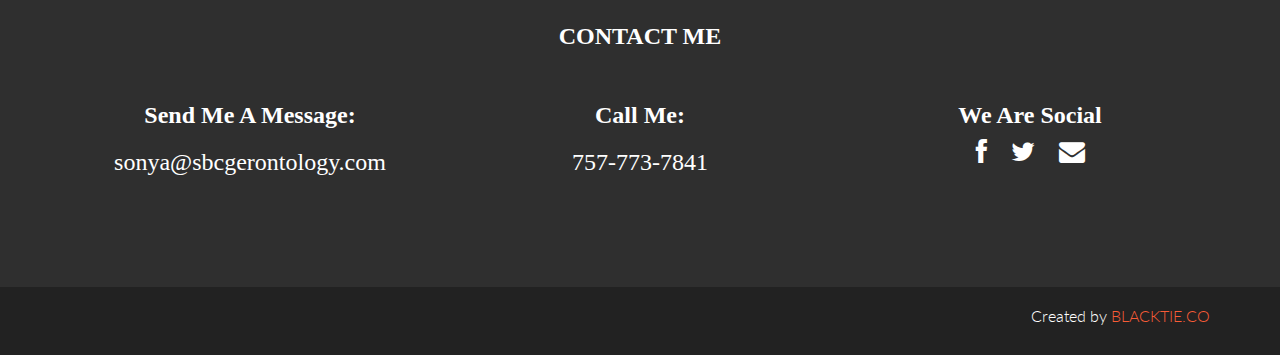
==== commit 59b6871a: "added popover to gertontologist" ====
--- a/index.html
+++ b/index.html
@@ -20,7 +20,14 @@
 	<script src="assets/js/Chart.js"></script>
 	<script src="assets/js/modernizr.custom.js"></script>
 	
-
+	/* Attach the Reveal CSS */
+	<link rel="stylesheet" href="reveal.css">
+
+	/* jQuery needs to be attached */
+	<script src="jquery.min.js" type="text/javascript"></script>
+
+	/* Then just attach the Reveal plugin */
+	<script src="jquery.reveal.js" type="text/javascript"></script>
 	
     <link href='http://fonts.googleapis.com/css?family=Lato:300,400,700,300italic,400italic' rel='stylesheet' type='text/css'>
     <link href='http://fonts.googleapis.com/css?family=Raleway:400,300,700' rel='stylesheet' type='text/css'>
@@ -128,11 +135,17 @@
 		<div class="container">
 			<div class="row">
 				<div class="col-lg-10 col-lg-offset-1">
-				<h3> <p><bold>As a gerontologist with over 20 years of experience, my mission is to help person-centered values come to life in your organization so you can better support people in growing older and growing with dementia.</bold>  </p>
+				<h3> <p><bold>As a 
+				
+				<a class="text-info" tabindex="0" data-trigger="focus" role="button" data-container="body" data-toggle="popover" data-placement="right" data-content="Gerontology is the non-medical, multi-dimensional study of aging and individuals as we grow through later life. It includes the study of psychological, biological, social, spiritual, and health experiences of aging, as well as the application of this knowledge to education, policy, program, and practice.">gerontologist</a>
+
+				with over 20 years of experience, my mission is to help person-centered values come to life in your organization so you can better support people in growing older and growing with dementia.</bold>  </p>
 
                 <p>My work is grounded in a person-centered philosophy that honors the unique needs, preferences, and goals of elders through core values of choice, dignity, respect, self-determination, and purposeful living.  My passion and vocation is changing the culture of aging so that we can all age meaningfully wherever we live and with whatever physical and cognitive challenges we face. 
 				</p>
 				</h3>
+
+
 				</div>
 			</div>
 		</div><!-- /container -->
@@ -380,7 +393,10 @@
 		</div>
 	</div>
 	
-	
+	<script>$(function () 
+      { $("[data-toggle='popover']").popover();
+      });
+   </script>
 
     <!-- Bootstrap core JavaScript
     ================================================== -->
